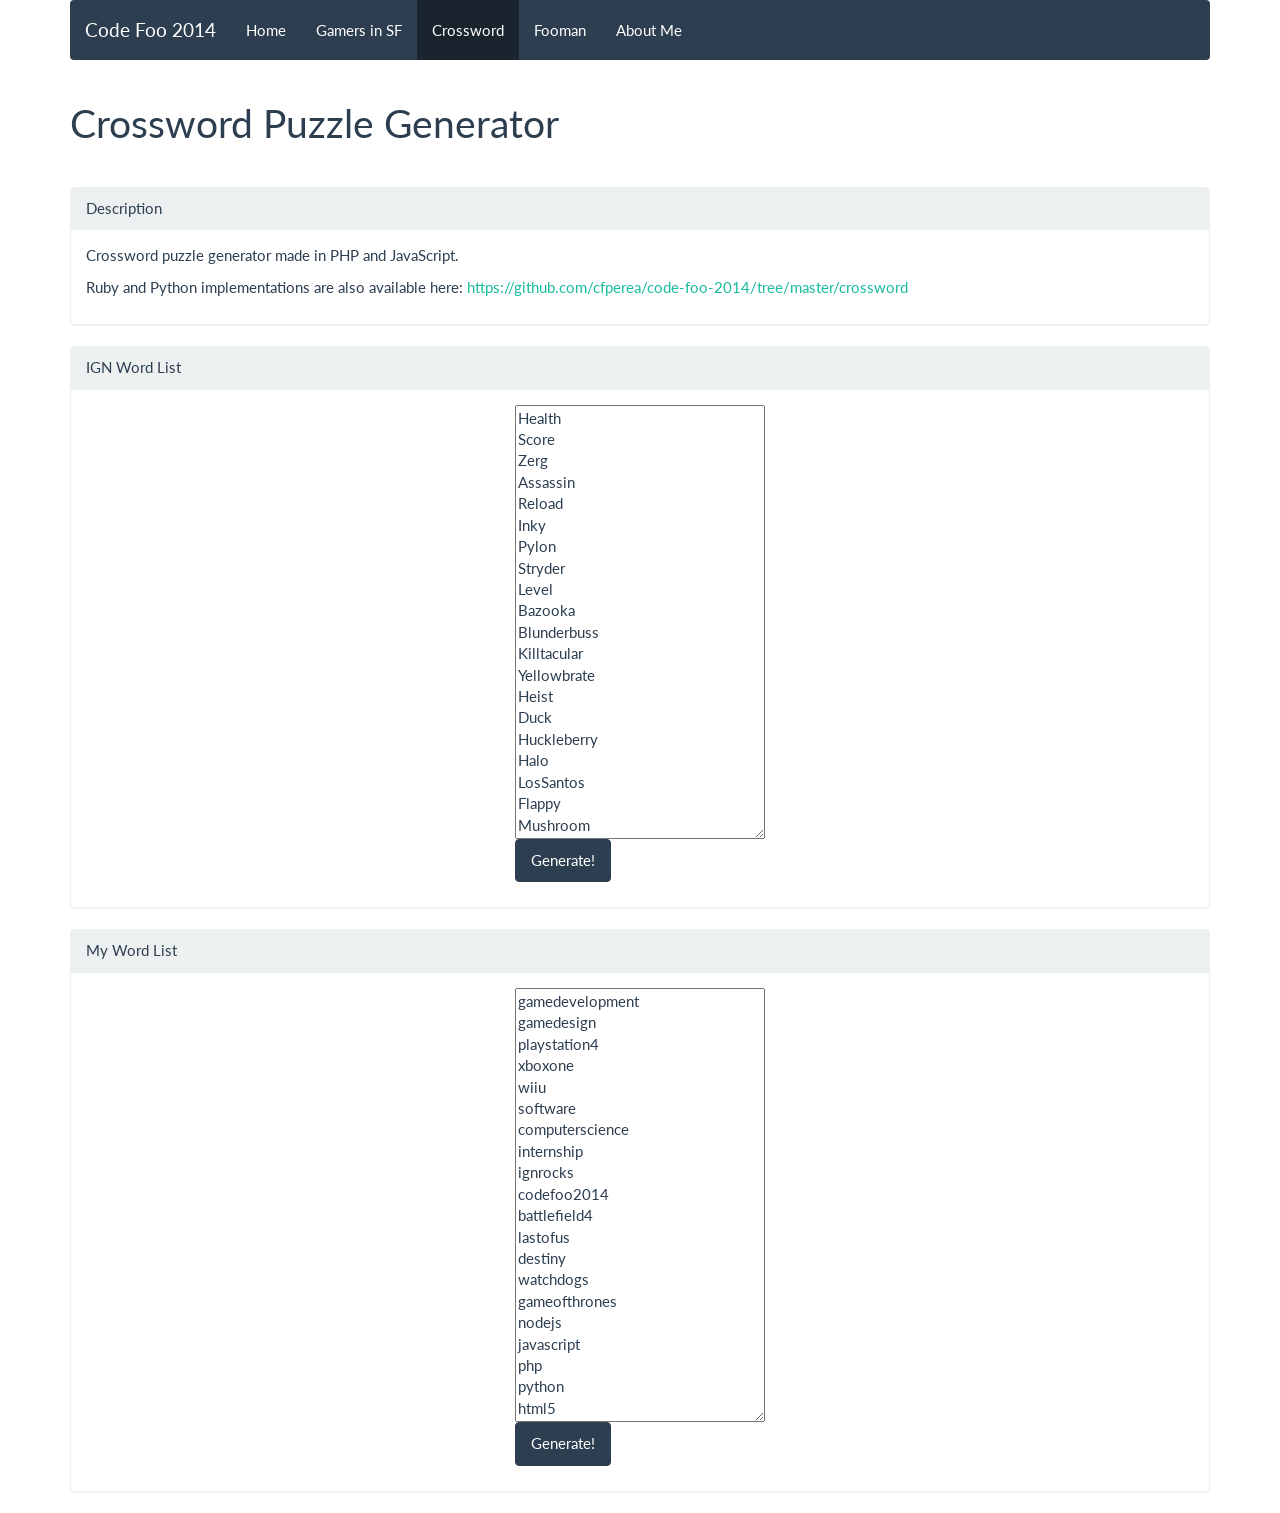
==== website/crossword.html @ be2b3402 "Added the PHP and JavaScript implementation for the Crossword Generator." ====
<!DOCTYPE html>
<html lang="en">
  <head>
    <meta charset="utf-8">
    <meta http-equiv="X-UA-Compatible" content="IE=edge">
    <meta name="viewport" content="width=device-width, initial-scale=1">
    <title>Code Foo 2014</title>

    <!-- Style for the crossword puzzle grid -->
    <style>
      table td 
      {
        table-layout:fixed;
        width:16px;
        overflow:hidden;
        word-wrap:break-word;
        border: 2px solid black;
      }

      textarea{
        display: block;
        width: 250px;
        margin-left: auto;
        margin-right: auto;
      }
    </style>

    <!-- Bootstrap -->
    <link href="css/finalbootstrap.min.css" rel="stylesheet">

    <!-- HTML5 Shim and Respond.js IE8 support of HTML5 elements and media queries -->
    <!-- WARNING: Respond.js doesn't work if you view the page via file:// -->
    <!--[if lt IE 9]>
      <script src="https://oss.maxcdn.com/libs/html5shiv/3.7.0/html5shiv.js"></script>
      <script src="https://oss.maxcdn.com/libs/respond.js/1.4.2/respond.min.js"></script>
    <![endif]-->
    <script src="//code.jquery.com/jquery-1.11.0.min.js"></script>
    <script type="text/javascript" src="crossword/crossword.js"></script>
  </head>
  <body>
    <div class="container">
      <nav class="navbar navbar-default" role="navigation">
        <div class="container-fluid">
          <!-- Brand and toggle get grouped for better mobile display -->
          <div class="navbar-header">
            <button type="button" class="navbar-toggle" data-toggle="collapse" data-target="#bs-example-navbar-collapse-1">
              <span class="sr-only">Toggle navigation</span>
              <span class="icon-bar"></span>
              <span class="icon-bar"></span>
              <span class="icon-bar"></span>
            </button>
            <a class="navbar-brand" href="#">Code Foo 2014</a>
          </div>

          <!-- Collect the nav links, forms, and other content for toggling -->
          <div class="collapse navbar-collapse" id="bs-example-navbar-collapse-1">
            <ul class="nav navbar-nav">
              <li><a href="index.html">Home</a></li>
              <li><a href="gamers.html">Gamers in SF</a></li>
              <li class="active"><a href="crossword.html">Crossword</a></li>
              <li><a href="http://cperea.com/fooman" target="_blank">Fooman</a></li>
              <li><a href="http://cperea.com/about" target="_blank">About Me</a></li>
            </ul>
            
          </div><!-- /.navbar-collapse -->
        </div><!-- /.container-fluid -->
      </nav>

      <div class="page-header">
        <h1>Crossword Puzzle Generator</h1>
      </div>

      <div class="panel panel-default">
        <div class="panel-heading">Description</div>
        <div class="panel-body">
        <p>Crossword puzzle generator made in PHP and JavaScript.</p>
        <p>Ruby and Python implementations are also available here: <a href="https://github.com/cfperea/code-foo-2014/tree/master/crossword">https://github.com/cfperea/code-foo-2014/tree/master/crossword</a></p>
        </div>
      </div>

      <div class="panel panel-default">
        <div class="panel-heading">IGN Word List</div>
        <div class="panel-body">
          
          <form style="width: 250px; margin: 0 auto;" id="ign-crossword" name="ign-crossword" method="POST" action="crossword/generator.php">
            <input name="ign-title" type="text" value="IGN" hidden="true"/>
<textarea name="ign-words" rows="20" cols="20" readonly >
Health
Score
Zerg
Assassin
Reload
Inky
Pylon
Stryder
Level
Bazooka
Blunderbuss
Killtacular
Yellowbrate
Heist
Duck
Huckleberry
Halo
LosSantos
Flappy
Mushroom
Atrus
Horde
Roivas
Ganondorf
KingGraham
Protoman
Hydralisk
Shepard
NukaCola
Plasmid
Wouldyoukindly
Ellie
Metroid
XinZhao
Zork
</textarea>
            <input type="submit" class="btn btn-primary" value="Generate!" />
          </form>

          <!-- Crossword grid is displayed in this div -->
          <div id="ign-grid" style="margin: 10px auto;">
          </div>

        </div>
      </div>

      <div class="panel panel-default">
        <div class="panel-heading">My Word List</div>
        <div class="panel-body">
          
          <form style="width: 250px; margin: 0 auto;" id="own-crossword" name="ign-crossword" method="POST" action="crossword/generator.php">
            <input name="own-title" type="text" value="Own" hidden="true"/>
<textarea name="own-words" rows="20" cols="20" readonly >
gamedevelopment
gamedesign
playstation4
xboxone
wiiu
software
computerscience
internship
ignrocks
codefoo2014
battlefield4
lastofus
destiny
watchdogs
gameofthrones
nodejs
javascript
php
python
html5
</textarea>
            <input type="submit" class="btn btn-primary" value="Generate!" />
          </form>

          <!-- Crossword grid is displayed in this div -->
          <div id="own-grid" style="margin: 10px auto;">
          </div>

        </div>
      </div>
     
    </div>

    <!-- jQuery (necessary for Bootstrap's JavaScript plugins) -->
    <script src="https://ajax.googleapis.com/ajax/libs/jquery/1.11.0/jquery.min.js"></script>
    <!-- Include all compiled plugins (below), or include individual files as needed -->
    <script src="js/bootstrap.min.js"></script>
  </body>
</html>
---- website/css/finalbootstrap.min.css ----
@import url("//fonts.googleapis.com/css?family=Lato:400,700,400italic");/*!
 * Bootswatch v3.1.1+1
 * Homepage: http://bootswatch.com
 * Copyright 2012-2014 Thomas Park
 * Licensed under MIT
 * Based on Bootstrap
*//*! normalize.css v3.0.0 | MIT License | git.io/normalize */
html{font-family:sans-serif;-ms-text-size-adjust:100%;-webkit-text-size-adjust:100%}body{margin:0}article,aside,details,figcaption,figure,footer,header,hgroup,main,nav,section,summary{display:block}audio,canvas,progress,video{display:inline-block;vertical-align:baseline}audio:not([controls]){display:none;height:0}[hidden],template{display:none}a{background:transparent}a:active,a:hover{outline:0}abbr[title]{border-bottom:1px dotted}b,strong{font-weight:bold}dfn{font-style:italic}h1{font-size:2em;margin:0.67em 0}mark{background:#ff0;color:#000}small{font-size:80%}sub,sup{font-size:75%;line-height:0;position:relative;vertical-align:baseline}sup{top:-0.5em}sub{bottom:-0.25em}img{border:0}svg:not(:root){overflow:hidden}figure{margin:1em 40px}hr{-moz-box-sizing:content-box;box-sizing:content-box;height:0}pre{overflow:auto}code,kbd,pre,samp{font-family:monospace, monospace;font-size:1em}button,input,optgroup,select,textarea{color:inherit;font:inherit;margin:0}button{overflow:visible}button,select{text-transform:none}button,html input[type="button"],input[type="reset"],input[type="submit"]{-webkit-appearance:button;cursor:pointer}button[disabled],html input[disabled]{cursor:default}button::-moz-focus-inner,input::-moz-focus-inner{border:0;padding:0}input{line-height:normal}input[type="checkbox"],input[type="radio"]{box-sizing:border-box;padding:0}input[type="number"]::-webkit-inner-spin-button,input[type="number"]::-webkit-outer-spin-button{height:auto}input[type="search"]{-webkit-appearance:textfield;-moz-box-sizing:content-box;-webkit-box-sizing:content-box;box-sizing:content-box}input[type="search"]::-webkit-search-cancel-button,input[type="search"]::-webkit-search-decoration{-webkit-appearance:none}fieldset{border:1px solid #c0c0c0;margin:0 2px;padding:0.35em 0.625em 0.75em}legend{border:0;padding:0}textarea{overflow:auto}optgroup{font-weight:bold}table{border-collapse:collapse;border-spacing:0}td,th{padding:0}@media print{*{text-shadow:none !important;color:#000 !important;background:transparent !important;box-shadow:none !important}a,a:visited{text-decoration:underline}a[href]:after{content:" (" attr(href) ")"}abbr[title]:after{content:" (" attr(title) ")"}a[href^="javascript:"]:after,a[href^="#"]:after{content:""}pre,blockquote{border:1px solid #999;page-break-inside:avoid}thead{display:table-header-group}tr,img{page-break-inside:avoid}img{max-width:100% !important}p,h2,h3{orphans:3;widows:3}h2,h3{page-break-after:avoid}select{background:#fff !important}.navbar{display:none}.table td,.table th{background-color:#fff !important}.btn>.caret,.dropup>.btn>.caret{border-top-color:#000 !important}.label{border:1px solid #000}.table{border-collapse:collapse !important}.table-bordered th,.table-bordered td{border:1px solid #ddd !important}}*{-webkit-box-sizing:border-box;-moz-box-sizing:border-box;box-sizing:border-box}*:before,*:after{-webkit-box-sizing:border-box;-moz-box-sizing:border-box;box-sizing:border-box}html{font-size:62.5%;-webkit-tap-highlight-color:rgba(0,0,0,0)}body{font-family:"Lato","Helvetica Neue",Helvetica,Arial,sans-serif;font-size:15px;line-height:1.42857143;color:#2c3e50;background-color:#ffffff}input,button,select,textarea{font-family:inherit;font-size:inherit;line-height:inherit}a{color:#18bc9c;text-decoration:none}a:hover,a:focus{color:#18bc9c;text-decoration:underline}a:focus{outline:thin dotted;outline:5px auto -webkit-focus-ring-color;outline-offset:-2px}figure{margin:0}img{vertical-align:middle}.img-responsive,.thumbnail>img,.thumbnail a>img,.carousel-inner>.item>img,.carousel-inner>.item>a>img{display:block;max-width:100%;height:auto}.img-rounded{border-radius:6px}.img-thumbnail{padding:4px;line-height:1.42857143;background-color:#ffffff;border:1px solid #ecf0f1;border-radius:4px;-webkit-transition:all .2s ease-in-out;transition:all .2s ease-in-out;display:inline-block;max-width:100%;height:auto}.img-circle{border-radius:50%}hr{margin-top:21px;margin-bottom:21px;border:0;border-top:1px solid #ecf0f1}.sr-only{position:absolute;width:1px;height:1px;margin:-1px;padding:0;overflow:hidden;clip:rect(0, 0, 0, 0);border:0}h1,h2,h3,h4,h5,h6,.h1,.h2,.h3,.h4,.h5,.h6{font-family:"Lato","Helvetica Neue",Helvetica,Arial,sans-serif;font-weight:400;line-height:1.1;color:inherit}h1 small,h2 small,h3 small,h4 small,h5 small,h6 small,.h1 small,.h2 small,.h3 small,.h4 small,.h5 small,.h6 small,h1 .small,h2 .small,h3 .small,h4 .small,h5 .small,h6 .small,.h1 .small,.h2 .small,.h3 .small,.h4 .small,.h5 .small,.h6 .small{font-weight:normal;line-height:1;color:#b4bcc2}h1,.h1,h2,.h2,h3,.h3{margin-top:21px;margin-bottom:10.5px}h1 small,.h1 small,h2 small,.h2 small,h3 small,.h3 small,h1 .small,.h1 .small,h2 .small,.h2 .small,h3 .small,.h3 .small{font-size:65%}h4,.h4,h5,.h5,h6,.h6{margin-top:10.5px;margin-bottom:10.5px}h4 small,.h4 small,h5 small,.h5 small,h6 small,.h6 small,h4 .small,.h4 .small,h5 .small,.h5 .small,h6 .small,.h6 .small{font-size:75%}h1,.h1{font-size:39px}h2,.h2{font-size:32px}h3,.h3{font-size:26px}h4,.h4{font-size:19px}h5,.h5{font-size:15px}h6,.h6{font-size:13px}p{margin:0 0 10.5px}.lead{margin-bottom:21px;font-size:17px;font-weight:200;line-height:1.4}@media (min-width:768px){.lead{font-size:22.5px}}small,.small{font-size:85%}cite{font-style:normal}.text-left{text-align:left}.text-right{text-align:right}.text-center{text-align:center}.text-justify{text-align:justify}.text-muted{color:#b4bcc2}.text-primary{color:#2c3e50}a.text-primary:hover{color:#1a242f}.text-success{color:#ffffff}a.text-success:hover{color:#e6e6e6}.text-info{color:#ffffff}a.text-info:hover{color:#e6e6e6}.text-warning{color:#ffffff}a.text-warning:hover{color:#e6e6e6}.text-danger{color:#ffffff}a.text-danger:hover{color:#e6e6e6}.bg-primary{color:#fff;background-color:#2c3e50}a.bg-primary:hover{background-color:#1a242f}.bg-success{background-color:#18bc9c}a.bg-success:hover{background-color:#128f76}.bg-info{background-color:#3498db}a.bg-info:hover{background-color:#217dbb}.bg-warning{background-color:#f39c12}a.bg-warning:hover{background-color:#c87f0a}.bg-danger{background-color:#e74c3c}a.bg-danger:hover{background-color:#d62c1a}.page-header{padding-bottom:9.5px;margin:42px 0 21px;border-bottom:1px solid transparent}ul,ol{margin-top:0;margin-bottom:10.5px}ul ul,ol ul,ul ol,ol ol{margin-bottom:0}.list-unstyled{padding-left:0;list-style:none}.list-inline{padding-left:0;list-style:none;margin-left:-5px}.list-inline>li{display:inline-block;padding-left:5px;padding-right:5px}dl{margin-top:0;margin-bottom:21px}dt,dd{line-height:1.42857143}dt{font-weight:bold}dd{margin-left:0}@media (min-width:768px){.dl-horizontal dt{float:left;width:160px;clear:left;text-align:right;overflow:hidden;text-overflow:ellipsis;white-space:nowrap}.dl-horizontal dd{margin-left:180px}}abbr[title],abbr[data-original-title]{cursor:help;border-bottom:1px dotted #b4bcc2}.initialism{font-size:90%;text-transform:uppercase}blockquote{padding:10.5px 21px;margin:0 0 21px;font-size:18.75px;border-left:5px solid #ecf0f1}blockquote p:last-child,blockquote ul:last-child,blockquote ol:last-child{margin-bottom:0}blockquote footer,blockquote small,blockquote .small{display:block;font-size:80%;line-height:1.42857143;color:#b4bcc2}blockquote footer:before,blockquote small:before,blockquote .small:before{content:'\2014 \00A0'}.blockquote-reverse,blockquote.pull-right{padding-right:15px;padding-left:0;border-right:5px solid #ecf0f1;border-left:0;text-align:right}.blockquote-reverse footer:before,blockquote.pull-right footer:before,.blockquote-reverse small:before,blockquote.pull-right small:before,.blockquote-reverse .small:before,blockquote.pull-right .small:before{content:''}.blockquote-reverse footer:after,blockquote.pull-right footer:after,.blockquote-reverse small:after,blockquote.pull-right small:after,.blockquote-reverse .small:after,blockquote.pull-right .small:after{content:'\00A0 \2014'}blockquote:before,blockquote:after{content:""}address{margin-bottom:21px;font-style:normal;line-height:1.42857143}code,kbd,pre,samp{font-family:Menlo,Monaco,Consolas,"Courier New",monospace}code{padding:2px 4px;font-size:90%;color:#c7254e;background-color:#f9f2f4;white-space:nowrap;border-radius:4px}kbd{padding:2px 4px;font-size:90%;color:#ffffff;background-color:#333333;border-radius:3px;box-shadow:inset 0 -1px 0 rgba(0,0,0,0.25)}pre{display:block;padding:10px;margin:0 0 10.5px;font-size:14px;line-height:1.42857143;word-break:break-all;word-wrap:break-word;color:#7b8a8b;background-color:#ecf0f1;border:1px solid #cccccc;border-radius:4px}pre code{padding:0;font-size:inherit;color:inherit;white-space:pre-wrap;background-color:transparent;border-radius:0}.pre-scrollable{max-height:340px;overflow-y:scroll}.container{margin-right:auto;margin-left:auto;padding-left:15px;padding-right:15px}@media (min-width:768px){.container{width:750px}}@media (min-width:992px){.container{width:970px}}@media (min-width:1200px){.container{width:1170px}}.container-fluid{margin-right:auto;margin-left:auto;padding-left:15px;padding-right:15px}.row{margin-left:-15px;margin-right:-15px}.col-xs-1,.col-sm-1,.col-md-1,.col-lg-1,.col-xs-2,.col-sm-2,.col-md-2,.col-lg-2,.col-xs-3,.col-sm-3,.col-md-3,.col-lg-3,.col-xs-4,.col-sm-4,.col-md-4,.col-lg-4,.col-xs-5,.col-sm-5,.col-md-5,.col-lg-5,.col-xs-6,.col-sm-6,.col-md-6,.col-lg-6,.col-xs-7,.col-sm-7,.col-md-7,.col-lg-7,.col-xs-8,.col-sm-8,.col-md-8,.col-lg-8,.col-xs-9,.col-sm-9,.col-md-9,.col-lg-9,.col-xs-10,.col-sm-10,.col-md-10,.col-lg-10,.col-xs-11,.col-sm-11,.col-md-11,.col-lg-11,.col-xs-12,.col-sm-12,.col-md-12,.col-lg-12{position:relative;min-height:1px;padding-left:15px;padding-right:15px}.col-xs-1,.col-xs-2,.col-xs-3,.col-xs-4,.col-xs-5,.col-xs-6,.col-xs-7,.col-xs-8,.col-xs-9,.col-xs-10,.col-xs-11,.col-xs-12{float:left}.col-xs-12{width:100%}.col-xs-11{width:91.66666667%}.col-xs-10{width:83.33333333%}.col-xs-9{width:75%}.col-xs-8{width:66.66666667%}.col-xs-7{width:58.33333333%}.col-xs-6{width:50%}.col-xs-5{width:41.66666667%}.col-xs-4{width:33.33333333%}.col-xs-3{width:25%}.col-xs-2{width:16.66666667%}.col-xs-1{width:8.33333333%}.col-xs-pull-12{right:100%}.col-xs-pull-11{right:91.66666667%}.col-xs-pull-10{right:83.33333333%}.col-xs-pull-9{right:75%}.col-xs-pull-8{right:66.66666667%}.col-xs-pull-7{right:58.33333333%}.col-xs-pull-6{right:50%}.col-xs-pull-5{right:41.66666667%}.col-xs-pull-4{right:33.33333333%}.col-xs-pull-3{right:25%}.col-xs-pull-2{right:16.66666667%}.col-xs-pull-1{right:8.33333333%}.col-xs-pull-0{right:0%}.col-xs-push-12{left:100%}.col-xs-push-11{left:91.66666667%}.col-xs-push-10{left:83.33333333%}.col-xs-push-9{left:75%}.col-xs-push-8{left:66.66666667%}.col-xs-push-7{left:58.33333333%}.col-xs-push-6{left:50%}.col-xs-push-5{left:41.66666667%}.col-xs-push-4{left:33.33333333%}.col-xs-push-3{left:25%}.col-xs-push-2{left:16.66666667%}.col-xs-push-1{left:8.33333333%}.col-xs-push-0{left:0%}.col-xs-offset-12{margin-left:100%}.col-xs-offset-11{margin-left:91.66666667%}.col-xs-offset-10{margin-left:83.33333333%}.col-xs-offset-9{margin-left:75%}.col-xs-offset-8{margin-left:66.66666667%}.col-xs-offset-7{margin-left:58.33333333%}.col-xs-offset-6{margin-left:50%}.col-xs-offset-5{margin-left:41.66666667%}.col-xs-offset-4{margin-left:33.33333333%}.col-xs-offset-3{margin-left:25%}.col-xs-offset-2{margin-left:16.66666667%}.col-xs-offset-1{margin-left:8.33333333%}.col-xs-offset-0{margin-left:0%}@media (min-width:768px){.col-sm-1,.col-sm-2,.col-sm-3,.col-sm-4,.col-sm-5,.col-sm-6,.col-sm-7,.col-sm-8,.col-sm-9,.col-sm-10,.col-sm-11,.col-sm-12{float:left}.col-sm-12{width:100%}.col-sm-11{width:91.66666667%}.col-sm-10{width:83.33333333%}.col-sm-9{width:75%}.col-sm-8{width:66.66666667%}.col-sm-7{width:58.33333333%}.col-sm-6{width:50%}.col-sm-5{width:41.66666667%}.col-sm-4{width:33.33333333%}.col-sm-3{width:25%}.col-sm-2{width:16.66666667%}.col-sm-1{width:8.33333333%}.col-sm-pull-12{right:100%}.col-sm-pull-11{right:91.66666667%}.col-sm-pull-10{right:83.33333333%}.col-sm-pull-9{right:75%}.col-sm-pull-8{right:66.66666667%}.col-sm-pull-7{right:58.33333333%}.col-sm-pull-6{right:50%}.col-sm-pull-5{right:41.66666667%}.col-sm-pull-4{right:33.33333333%}.col-sm-pull-3{right:25%}.col-sm-pull-2{right:16.66666667%}.col-sm-pull-1{right:8.33333333%}.col-sm-pull-0{right:0%}.col-sm-push-12{left:100%}.col-sm-push-11{left:91.66666667%}.col-sm-push-10{left:83.33333333%}.col-sm-push-9{left:75%}.col-sm-push-8{left:66.66666667%}.col-sm-push-7{left:58.33333333%}.col-sm-push-6{left:50%}.col-sm-push-5{left:41.66666667%}.col-sm-push-4{left:33.33333333%}.col-sm-push-3{left:25%}.col-sm-push-2{left:16.66666667%}.col-sm-push-1{left:8.33333333%}.col-sm-push-0{left:0%}.col-sm-offset-12{margin-left:100%}.col-sm-offset-11{margin-left:91.66666667%}.col-sm-offset-10{margin-left:83.33333333%}.col-sm-offset-9{margin-left:75%}.col-sm-offset-8{margin-left:66.66666667%}.col-sm-offset-7{margin-left:58.33333333%}.col-sm-offset-6{margin-left:50%}.col-sm-offset-5{margin-left:41.66666667%}.col-sm-offset-4{margin-left:33.33333333%}.col-sm-offset-3{margin-left:25%}.col-sm-offset-2{margin-left:16.66666667%}.col-sm-offset-1{margin-left:8.33333333%}.col-sm-offset-0{margin-left:0%}}@media (min-width:992px){.col-md-1,.col-md-2,.col-md-3,.col-md-4,.col-md-5,.col-md-6,.col-md-7,.col-md-8,.col-md-9,.col-md-10,.col-md-11,.col-md-12{float:left}.col-md-12{width:100%}.col-md-11{width:91.66666667%}.col-md-10{width:83.33333333%}.col-md-9{width:75%}.col-md-8{width:66.66666667%}.col-md-7{width:58.33333333%}.col-md-6{width:50%}.col-md-5{width:41.66666667%}.col-md-4{width:33.33333333%}.col-md-3{width:25%}.col-md-2{width:16.66666667%}.col-md-1{width:8.33333333%}.col-md-pull-12{right:100%}.col-md-pull-11{right:91.66666667%}.col-md-pull-10{right:83.33333333%}.col-md-pull-9{right:75%}.col-md-pull-8{right:66.66666667%}.col-md-pull-7{right:58.33333333%}.col-md-pull-6{right:50%}.col-md-pull-5{right:41.66666667%}.col-md-pull-4{right:33.33333333%}.col-md-pull-3{right:25%}.col-md-pull-2{right:16.66666667%}.col-md-pull-1{right:8.33333333%}.col-md-pull-0{right:0%}.col-md-push-12{left:100%}.col-md-push-11{left:91.66666667%}.col-md-push-10{left:83.33333333%}.col-md-push-9{left:75%}.col-md-push-8{left:66.66666667%}.col-md-push-7{left:58.33333333%}.col-md-push-6{left:50%}.col-md-push-5{left:41.66666667%}.col-md-push-4{left:33.33333333%}.col-md-push-3{left:25%}.col-md-push-2{left:16.66666667%}.col-md-push-1{left:8.33333333%}.col-md-push-0{left:0%}.col-md-offset-12{margin-left:100%}.col-md-offset-11{margin-left:91.66666667%}.col-md-offset-10{margin-left:83.33333333%}.col-md-offset-9{margin-left:75%}.col-md-offset-8{margin-left:66.66666667%}.col-md-offset-7{margin-left:58.33333333%}.col-md-offset-6{margin-left:50%}.col-md-offset-5{margin-left:41.66666667%}.col-md-offset-4{margin-left:33.33333333%}.col-md-offset-3{margin-left:25%}.col-md-offset-2{margin-left:16.66666667%}.col-md-offset-1{margin-left:8.33333333%}.col-md-offset-0{margin-left:0%}}@media (min-width:1200px){.col-lg-1,.col-lg-2,.col-lg-3,.col-lg-4,.col-lg-5,.col-lg-6,.col-lg-7,.col-lg-8,.col-lg-9,.col-lg-10,.col-lg-11,.col-lg-12{float:left}.col-lg-12{width:100%}.col-lg-11{width:91.66666667%}.col-lg-10{width:83.33333333%}.col-lg-9{width:75%}.col-lg-8{width:66.66666667%}.col-lg-7{width:58.33333333%}.col-lg-6{width:50%}.col-lg-5{width:41.66666667%}.col-lg-4{width:33.33333333%}.col-lg-3{width:25%}.col-lg-2{width:16.66666667%}.col-lg-1{width:8.33333333%}.col-lg-pull-12{right:100%}.col-lg-pull-11{right:91.66666667%}.col-lg-pull-10{right:83.33333333%}.col-lg-pull-9{right:75%}.col-lg-pull-8{right:66.66666667%}.col-lg-pull-7{right:58.33333333%}.col-lg-pull-6{right:50%}.col-lg-pull-5{right:41.66666667%}.col-lg-pull-4{right:33.33333333%}.col-lg-pull-3{right:25%}.col-lg-pull-2{right:16.66666667%}.col-lg-pull-1{right:8.33333333%}.col-lg-pull-0{right:0%}.col-lg-push-12{left:100%}.col-lg-push-11{left:91.66666667%}.col-lg-push-10{left:83.33333333%}.col-lg-push-9{left:75%}.col-lg-push-8{left:66.66666667%}.col-lg-push-7{left:58.33333333%}.col-lg-push-6{left:50%}.col-lg-push-5{left:41.66666667%}.col-lg-push-4{left:33.33333333%}.col-lg-push-3{left:25%}.col-lg-push-2{left:16.66666667%}.col-lg-push-1{left:8.33333333%}.col-lg-push-0{left:0%}.col-lg-offset-12{margin-left:100%}.col-lg-offset-11{margin-left:91.66666667%}.col-lg-offset-10{margin-left:83.33333333%}.col-lg-offset-9{margin-left:75%}.col-lg-offset-8{margin-left:66.66666667%}.col-lg-offset-7{margin-left:58.33333333%}.col-lg-offset-6{margin-left:50%}.col-lg-offset-5{margin-left:41.66666667%}.col-lg-offset-4{margin-left:33.33333333%}.col-lg-offset-3{margin-left:25%}.col-lg-offset-2{margin-left:16.66666667%}.col-lg-offset-1{margin-left:8.33333333%}.col-lg-offset-0{margin-left:0%}}table{max-width:100%;background-color:transparent}th{text-align:left}.table{width:100%;margin-bottom:21px}.table>thead>tr>th,.table>tbody>tr>th,.table>tfoot>tr>th,.table>thead>tr>td,.table>tbody>tr>td,.table>tfoot>tr>td{padding:8px;line-height:1.42857143;vertical-align:top;border-top:1px solid #ecf0f1}.table>thead>tr>th{vertical-align:bottom;border-bottom:2px solid #ecf0f1}.table>caption+thead>tr:first-child>th,.table>colgroup+thead>tr:first-child>th,.table>thead:first-child>tr:first-child>th,.table>caption+thead>tr:first-child>td,.table>colgroup+thead>tr:first-child>td,.table>thead:first-child>tr:first-child>td{border-top:0}.table>tbody+tbody{border-top:2px solid #ecf0f1}.table .table{background-color:#ffffff}.table-condensed>thead>tr>th,.table-condensed>tbody>tr>th,.table-condensed>tfoot>tr>th,.table-condensed>thead>tr>td,.table-condensed>tbody>tr>td,.table-condensed>tfoot>tr>td{padding:5px}.table-bordered{border:1px solid #ecf0f1}.table-bordered>thead>tr>th,.table-bordered>tbody>tr>th,.table-bordered>tfoot>tr>th,.table-bordered>thead>tr>td,.table-bordered>tbody>tr>td,.table-bordered>tfoot>tr>td{border:1px solid #ecf0f1}.table-bordered>thead>tr>th,.table-bordered>thead>tr>td{border-bottom-width:2px}.table-striped>tbody>tr:nth-child(odd)>td,.table-striped>tbody>tr:nth-child(odd)>th{background-color:#f9f9f9}.table-hover>tbody>tr:hover>td,.table-hover>tbody>tr:hover>th{background-color:#ecf0f1}table col[class*="col-"]{position:static;float:none;display:table-column}table td[class*="col-"],table th[class*="col-"]{position:static;float:none;display:table-cell}.table>thead>tr>td.active,.table>tbody>tr>td.active,.table>tfoot>tr>td.active,.table>thead>tr>th.active,.table>tbody>tr>th.active,.table>tfoot>tr>th.active,.table>thead>tr.active>td,.table>tbody>tr.active>td,.table>tfoot>tr.active>td,.table>thead>tr.active>th,.table>tbody>tr.active>th,.table>tfoot>tr.active>th{background-color:#ecf0f1}.table-hover>tbody>tr>td.active:hover,.table-hover>tbody>tr>th.active:hover,.table-hover>tbody>tr.active:hover>td,.table-hover>tbody>tr.active:hover>th{background-color:#dde4e6}.table>thead>tr>td.success,.table>tbody>tr>td.success,.table>tfoot>tr>td.success,.table>thead>tr>th.success,.table>tbody>tr>th.success,.table>tfoot>tr>th.success,.table>thead>tr.success>td,.table>tbody>tr.success>td,.table>tfoot>tr.success>td,.table>thead>tr.success>th,.table>tbody>tr.success>th,.table>tfoot>tr.success>th{background-color:#18bc9c}.table-hover>tbody>tr>td.success:hover,.table-hover>tbody>tr>th.success:hover,.table-hover>tbody>tr.success:hover>td,.table-hover>tbody>tr.success:hover>th{background-color:#15a589}.table>thead>tr>td.info,.table>tbody>tr>td.info,.table>tfoot>tr>td.info,.table>thead>tr>th.info,.table>tbody>tr>th.info,.table>tfoot>tr>th.info,.table>thead>tr.info>td,.table>tbody>tr.info>td,.table>tfoot>tr.info>td,.table>thead>tr.info>th,.table>tbody>tr.info>th,.table>tfoot>tr.info>th{background-color:#3498db}.table-hover>tbody>tr>td.info:hover,.table-hover>tbody>tr>th.info:hover,.table-hover>tbody>tr.info:hover>td,.table-hover>tbody>tr.info:hover>th{background-color:#258cd1}.table>thead>tr>td.warning,.table>tbody>tr>td.warning,.table>tfoot>tr>td.warning,.table>thead>tr>th.warning,.table>tbody>tr>th.warning,.table>tfoot>tr>th.warning,.table>thead>tr.warning>td,.table>tbody>tr.warning>td,.table>tfoot>tr.warning>td,.table>thead>tr.warning>th,.table>tbody>tr.warning>th,.table>tfoot>tr.warning>th{background-color:#f39c12}.table-hover>tbody>tr>td.warning:hover,.table-hover>tbody>tr>th.warning:hover,.table-hover>tbody>tr.warning:hover>td,.table-hover>tbody>tr.warning:hover>th{background-color:#e08e0b}.table>thead>tr>td.danger,.table>tbody>tr>td.danger,.table>tfoot>tr>td.danger,.table>thead>tr>th.danger,.table>tbody>tr>th.danger,.table>tfoot>tr>th.danger,.table>thead>tr.danger>td,.table>tbody>tr.danger>td,.table>tfoot>tr.danger>td,.table>thead>tr.danger>th,.table>tbody>tr.danger>th,.table>tfoot>tr.danger>th{background-color:#e74c3c}.table-hover>tbody>tr>td.danger:hover,.table-hover>tbody>tr>th.danger:hover,.table-hover>tbody>tr.danger:hover>td,.table-hover>tbody>tr.danger:hover>th{background-color:#e43725}@media (max-width:767px){.table-responsive{width:100%;margin-bottom:15.75px;overflow-y:hidden;overflow-x:scroll;-ms-overflow-style:-ms-autohiding-scrollbar;border:1px solid #ecf0f1;-webkit-overflow-scrolling:touch}.table-responsive>.table{margin-bottom:0}.table-responsive>.table>thead>tr>th,.table-responsive>.table>tbody>tr>th,.table-responsive>.table>tfoot>tr>th,.table-responsive>.table>thead>tr>td,.table-responsive>.table>tbody>tr>td,.table-responsive>.table>tfoot>tr>td{white-space:nowrap}.table-responsive>.table-bordered{border:0}.table-responsive>.table-bordered>thead>tr>th:first-child,.table-responsive>.table-bordered>tbody>tr>th:first-child,.table-responsive>.table-bordered>tfoot>tr>th:first-child,.table-responsive>.table-bordered>thead>tr>td:first-child,.table-responsive>.table-bordered>tbody>tr>td:first-child,.table-responsive>.table-bordered>tfoot>tr>td:first-child{border-left:0}.table-responsive>.table-bordered>thead>tr>th:last-child,.table-responsive>.table-bordered>tbody>tr>th:last-child,.table-responsive>.table-bordered>tfoot>tr>th:last-child,.table-responsive>.table-bordered>thead>tr>td:last-child,.table-responsive>.table-bordered>tbody>tr>td:last-child,.table-responsive>.table-bordered>tfoot>tr>td:last-child{border-right:0}.table-responsive>.table-bordered>tbody>tr:last-child>th,.table-responsive>.table-bordered>tfoot>tr:last-child>th,.table-responsive>.table-bordered>tbody>tr:last-child>td,.table-responsive>.table-bordered>tfoot>tr:last-child>td{border-bottom:0}}fieldset{padding:0;margin:0;border:0;min-width:0}legend{display:block;width:100%;padding:0;margin-bottom:21px;font-size:22.5px;line-height:inherit;color:#2c3e50;border:0;border-bottom:1px solid transparent}label{display:inline-block;margin-bottom:5px;font-weight:bold}input[type="search"]{-webkit-box-sizing:border-box;-moz-box-sizing:border-box;box-sizing:border-box}input[type="radio"],input[type="checkbox"]{margin:4px 0 0;margin-top:1px \9;line-height:normal}input[type="file"]{display:block}input[type="range"]{display:block;width:100%}select[multiple],select[size]{height:auto}input[type="file"]:focus,input[type="radio"]:focus,input[type="checkbox"]:focus{outline:thin dotted;outline:5px auto -webkit-focus-ring-color;outline-offset:-2px}output{display:block;padding-top:11px;font-size:15px;line-height:1.42857143;color:#2c3e50}.form-control{display:block;width:100%;height:43px;padding:10px 15px;font-size:15px;line-height:1.42857143;color:#2c3e50;background-color:#ffffff;background-image:none;border:1px solid #dce4ec;border-radius:4px;-webkit-box-shadow:inset 0 1px 1px rgba(0,0,0,0.075);box-shadow:inset 0 1px 1px rgba(0,0,0,0.075);-webkit-transition:border-color ease-in-out .15s,box-shadow ease-in-out .15s;transition:border-color ease-in-out .15s,box-shadow ease-in-out .15s}.form-control:focus{border-color:#2c3e50;outline:0;-webkit-box-shadow:inset 0 1px 1px rgba(0,0,0,0.075),0 0 8px rgba(44,62,80,0.6);box-shadow:inset 0 1px 1px rgba(0,0,0,0.075),0 0 8px rgba(44,62,80,0.6)}.form-control::-moz-placeholder{color:#acb6c0;opacity:1}.form-control:-ms-input-placeholder{color:#acb6c0}.form-control::-webkit-input-placeholder{color:#acb6c0}.form-control[disabled],.form-control[readonly],fieldset[disabled] .form-control{cursor:not-allowed;background-color:#ecf0f1;opacity:1}textarea.form-control{height:auto}input[type="search"]{-webkit-appearance:none}input[type="date"]{line-height:43px}.form-group{margin-bottom:15px}.radio,.checkbox{display:block;min-height:21px;margin-top:10px;margin-bottom:10px;padding-left:20px}.radio label,.checkbox label{display:inline;font-weight:normal;cursor:pointer}.radio input[type="radio"],.radio-inline input[type="radio"],.checkbox input[type="checkbox"],.checkbox-inline input[type="checkbox"]{float:left;margin-left:-20px}.radio+.radio,.checkbox+.checkbox{margin-top:-5px}.radio-inline,.checkbox-inline{display:inline-block;padding-left:20px;margin-bottom:0;vertical-align:middle;font-weight:normal;cursor:pointer}.radio-inline+.radio-inline,.checkbox-inline+.checkbox-inline{margin-top:0;margin-left:10px}input[type="radio"][disabled],input[type="checkbox"][disabled],.radio[disabled],.radio-inline[disabled],.checkbox[disabled],.checkbox-inline[disabled],fieldset[disabled] input[type="radio"],fieldset[disabled] input[type="checkbox"],fieldset[disabled] .radio,fieldset[disabled] .radio-inline,fieldset[disabled] .checkbox,fieldset[disabled] .checkbox-inline{cursor:not-allowed}.input-sm{height:33px;padding:6px 9px;font-size:13px;line-height:1.5;border-radius:3px}select.input-sm{height:33px;line-height:33px}textarea.input-sm,select[multiple].input-sm{height:auto}.input-lg{height:64px;padding:18px 27px;font-size:19px;line-height:1.33;border-radius:6px}select.input-lg{height:64px;line-height:64px}textarea.input-lg,select[multiple].input-lg{height:auto}.has-feedback{position:relative}.has-feedback .form-control{padding-right:53.75px}.has-feedback .form-control-feedback{position:absolute;top:26px;right:0;display:block;width:43px;height:43px;line-height:43px;text-align:center}.has-success .help-block,.has-success .control-label,.has-success .radio,.has-success .checkbox,.has-success .radio-inline,.has-success .checkbox-inline{color:#ffffff}.has-success .form-control{border-color:#ffffff;-webkit-box-shadow:inset 0 1px 1px rgba(0,0,0,0.075);box-shadow:inset 0 1px 1px rgba(0,0,0,0.075)}.has-success .form-control:focus{border-color:#e6e6e6;-webkit-box-shadow:inset 0 1px 1px rgba(0,0,0,0.075),0 0 6px #fff;box-shadow:inset 0 1px 1px rgba(0,0,0,0.075),0 0 6px #fff}.has-success .input-group-addon{color:#ffffff;border-color:#ffffff;background-color:#18bc9c}.has-success .form-control-feedback{color:#ffffff}.has-warning .help-block,.has-warning .control-label,.has-warning .radio,.has-warning .checkbox,.has-warning .radio-inline,.has-warning .checkbox-inline{color:#ffffff}.has-warning .form-control{border-color:#ffffff;-webkit-box-shadow:inset 0 1px 1px rgba(0,0,0,0.075);box-shadow:inset 0 1px 1px rgba(0,0,0,0.075)}.has-warning .form-control:focus{border-color:#e6e6e6;-webkit-box-shadow:inset 0 1px 1px rgba(0,0,0,0.075),0 0 6px #fff;box-shadow:inset 0 1px 1px rgba(0,0,0,0.075),0 0 6px #fff}.has-warning .input-group-addon{color:#ffffff;border-color:#ffffff;background-color:#f39c12}.has-warning .form-control-feedback{color:#ffffff}.has-error .help-block,.has-error .control-label,.has-error .radio,.has-error .checkbox,.has-error .radio-inline,.has-error .checkbox-inline{color:#ffffff}.has-error .form-control{border-color:#ffffff;-webkit-box-shadow:inset 0 1px 1px rgba(0,0,0,0.075);box-shadow:inset 0 1px 1px rgba(0,0,0,0.075)}.has-error .form-control:focus{border-color:#e6e6e6;-webkit-box-shadow:inset 0 1px 1px rgba(0,0,0,0.075),0 0 6px #fff;box-shadow:inset 0 1px 1px rgba(0,0,0,0.075),0 0 6px #fff}.has-error .input-group-addon{color:#ffffff;border-color:#ffffff;background-color:#e74c3c}.has-error .form-control-feedback{color:#ffffff}.form-control-static{margin-bottom:0}.help-block{display:block;margin-top:5px;margin-bottom:10px;color:#597ea2}@media (min-width:768px){.form-inline .form-group{display:inline-block;margin-bottom:0;vertical-align:middle}.form-inline .form-control{display:inline-block;width:auto;vertical-align:middle}.form-inline .input-group>.form-control{width:100%}.form-inline .control-label{margin-bottom:0;vertical-align:middle}.form-inline .radio,.form-inline .checkbox{display:inline-block;margin-top:0;margin-bottom:0;padding-left:0;vertical-align:middle}.form-inline .radio input[type="radio"],.form-inline .checkbox input[type="checkbox"]{float:none;margin-left:0}.form-inline .has-feedback .form-control-feedback{top:0}}.form-horizontal .control-label,.form-horizontal .radio,.form-horizontal .checkbox,.form-horizontal .radio-inline,.form-horizontal .checkbox-inline{margin-top:0;margin-bottom:0;padding-top:11px}.form-horizontal .radio,.form-horizontal .checkbox{min-height:32px}.form-horizontal .form-group{margin-left:-15px;margin-right:-15px}.form-horizontal .form-control-static{padding-top:11px}@media (min-width:768px){.form-horizontal .control-label{text-align:right}}.form-horizontal .has-feedback .form-control-feedback{top:0;right:15px}.btn{display:inline-block;margin-bottom:0;font-weight:normal;text-align:center;vertical-align:middle;cursor:pointer;background-image:none;border:1px solid transparent;white-space:nowrap;padding:10px 15px;font-size:15px;line-height:1.42857143;border-radius:4px;-webkit-user-select:none;-moz-user-select:none;-ms-user-select:none;user-select:none}.btn:focus,.btn:active:focus,.btn.active:focus{outline:thin dotted;outline:5px auto -webkit-focus-ring-color;outline-offset:-2px}.btn:hover,.btn:focus{color:#ffffff;text-decoration:none}.btn:active,.btn.active{outline:0;background-image:none;-webkit-box-shadow:inset 0 3px 5px rgba(0,0,0,0.125);box-shadow:inset 0 3px 5px rgba(0,0,0,0.125)}.btn.disabled,.btn[disabled],fieldset[disabled] .btn{cursor:not-allowed;pointer-events:none;opacity:0.65;filter:alpha(opacity=65);-webkit-box-shadow:none;box-shadow:none}.btn-default{color:#ffffff;background-color:#95a5a6;border-color:#95a5a6}.btn-default:hover,.btn-default:focus,.btn-default:active,.btn-default.active,.open .dropdown-toggle.btn-default{color:#ffffff;background-color:#7f9293;border-color:#74898a}.btn-default:active,.btn-default.active,.open .dropdown-toggle.btn-default{background-image:none}.btn-default.disabled,.btn-default[disabled],fieldset[disabled] .btn-default,.btn-default.disabled:hover,.btn-default[disabled]:hover,fieldset[disabled] .btn-default:hover,.btn-default.disabled:focus,.btn-default[disabled]:focus,fieldset[disabled] .btn-default:focus,.btn-default.disabled:active,.btn-default[disabled]:active,fieldset[disabled] .btn-default:active,.btn-default.disabled.active,.btn-default[disabled].active,fieldset[disabled] .btn-default.active{background-color:#95a5a6;border-color:#95a5a6}.btn-default .badge{color:#95a5a6;background-color:#ffffff}.btn-primary{color:#ffffff;background-color:#2c3e50;border-color:#2c3e50}.btn-primary:hover,.btn-primary:focus,.btn-primary:active,.btn-primary.active,.open .dropdown-toggle.btn-primary{color:#ffffff;background-color:#1e2a36;border-color:#161f29}.btn-primary:active,.btn-primary.active,.open .dropdown-toggle.btn-primary{background-image:none}.btn-primary.disabled,.btn-primary[disabled],fieldset[disabled] .btn-primary,.btn-primary.disabled:hover,.btn-primary[disabled]:hover,fieldset[disabled] .btn-primary:hover,.btn-primary.disabled:focus,.btn-primary[disabled]:focus,fieldset[disabled] .btn-primary:focus,.btn-primary.disabled:active,.btn-primary[disabled]:active,fieldset[disabled] .btn-primary:active,.btn-primary.disabled.active,.btn-primary[disabled].active,fieldset[disabled] .btn-primary.active{background-color:#2c3e50;border-color:#2c3e50}.btn-primary .badge{color:#2c3e50;background-color:#ffffff}.btn-success{color:#ffffff;background-color:#18bc9c;border-color:#18bc9c}.btn-success:hover,.btn-success:focus,.btn-success:active,.btn-success.active,.open .dropdown-toggle.btn-success{color:#ffffff;background-color:#13987e;border-color:#11866f}.btn-success:active,.btn-success.active,.open .dropdown-toggle.btn-success{background-image:none}.btn-success.disabled,.btn-success[disabled],fieldset[disabled] .btn-success,.btn-success.disabled:hover,.btn-success[disabled]:hover,fieldset[disabled] .btn-success:hover,.btn-success.disabled:focus,.btn-success[disabled]:focus,fieldset[disabled] .btn-success:focus,.btn-success.disabled:active,.btn-success[disabled]:active,fieldset[disabled] .btn-success:active,.btn-success.disabled.active,.btn-success[disabled].active,fieldset[disabled] .btn-success.active{background-color:#18bc9c;border-color:#18bc9c}.btn-success .badge{color:#18bc9c;background-color:#ffffff}.btn-info{color:#ffffff;background-color:#3498db;border-color:#3498db}.btn-info:hover,.btn-info:focus,.btn-info:active,.btn-info.active,.open .dropdown-toggle.btn-info{color:#ffffff;background-color:#2383c4;border-color:#2077b2}.btn-info:active,.btn-info.active,.open .dropdown-toggle.btn-info{background-image:none}.btn-info.disabled,.btn-info[disabled],fieldset[disabled] .btn-info,.btn-info.disabled:hover,.btn-info[disabled]:hover,fieldset[disabled] .btn-info:hover,.btn-info.disabled:focus,.btn-info[disabled]:focus,fieldset[disabled] .btn-info:focus,.btn-info.disabled:active,.btn-info[disabled]:active,fieldset[disabled] .btn-info:active,.btn-info.disabled.active,.btn-info[disabled].active,fieldset[disabled] .btn-info.active{background-color:#3498db;border-color:#3498db}.btn-info .badge{color:#3498db;background-color:#ffffff}.btn-warning{color:#ffffff;background-color:#f39c12;border-color:#f39c12}.btn-warning:hover,.btn-warning:focus,.btn-warning:active,.btn-warning.active,.open .dropdown-toggle.btn-warning{color:#ffffff;background-color:#d2850b;border-color:#be780a}.btn-warning:active,.btn-warning.active,.open .dropdown-toggle.btn-warning{background-image:none}.btn-warning.disabled,.btn-warning[disabled],fieldset[disabled] .btn-warning,.btn-warning.disabled:hover,.btn-warning[disabled]:hover,fieldset[disabled] .btn-warning:hover,.btn-warning.disabled:focus,.btn-warning[disabled]:focus,fieldset[disabled] .btn-warning:focus,.btn-warning.disabled:active,.btn-warning[disabled]:active,fieldset[disabled] .btn-warning:active,.btn-warning.disabled.active,.btn-warning[disabled].active,fieldset[disabled] .btn-warning.active{background-color:#f39c12;border-color:#f39c12}.btn-warning .badge{color:#f39c12;background-color:#ffffff}.btn-danger{color:#ffffff;background-color:#e74c3c;border-color:#e74c3c}.btn-danger:hover,.btn-danger:focus,.btn-danger:active,.btn-danger.active,.open .dropdown-toggle.btn-danger{color:#ffffff;background-color:#df2e1b;border-color:#cd2a19}.btn-danger:active,.btn-danger.active,.open .dropdown-toggle.btn-danger{background-image:none}.btn-danger.disabled,.btn-danger[disabled],fieldset[disabled] .btn-danger,.btn-danger.disabled:hover,.btn-danger[disabled]:hover,fieldset[disabled] .btn-danger:hover,.btn-danger.disabled:focus,.btn-danger[disabled]:focus,fieldset[disabled] .btn-danger:focus,.btn-danger.disabled:active,.btn-danger[disabled]:active,fieldset[disabled] .btn-danger:active,.btn-danger.disabled.active,.btn-danger[disabled].active,fieldset[disabled] .btn-danger.active{background-color:#e74c3c;border-color:#e74c3c}.btn-danger .badge{color:#e74c3c;background-color:#ffffff}.btn-link{color:#18bc9c;font-weight:normal;cursor:pointer;border-radius:0}.btn-link,.btn-link:active,.btn-link[disabled],fieldset[disabled] .btn-link{background-color:transparent;-webkit-box-shadow:none;box-shadow:none}.btn-link,.btn-link:hover,.btn-link:focus,.btn-link:active{border-color:transparent}.btn-link:hover,.btn-link:focus{color:#18bc9c;text-decoration:underline;background-color:transparent}.btn-link[disabled]:hover,fieldset[disabled] .btn-link:hover,.btn-link[disabled]:focus,fieldset[disabled] .btn-link:focus{color:#b4bcc2;text-decoration:none}.btn-lg,.btn-group-lg>.btn{padding:18px 27px;font-size:19px;line-height:1.33;border-radius:6px}.btn-sm,.btn-group-sm>.btn{padding:6px 9px;font-size:13px;line-height:1.5;border-radius:3px}.btn-xs,.btn-group-xs>.btn{padding:1px 5px;font-size:13px;line-height:1.5;border-radius:3px}.btn-block{display:block;width:100%;padding-left:0;padding-right:0}.btn-block+.btn-block{margin-top:5px}input[type="submit"].btn-block,input[type="reset"].btn-block,input[type="button"].btn-block{width:100%}.fade{opacity:0;-webkit-transition:opacity 0.15s linear;transition:opacity 0.15s linear}.fade.in{opacity:1}.collapse{display:none}.collapse.in{display:block}.collapsing{position:relative;height:0;overflow:hidden;-webkit-transition:height 0.35s ease;transition:height 0.35s ease}@font-face{font-family:'Glyphicons Halflings';src:url('../fonts/glyphicons-halflings-regular.eot');src:url('../fonts/glyphicons-halflings-regular.eot?#iefix') format('embedded-opentype'),url('../fonts/glyphicons-halflings-regular.woff') format('woff'),url('../fonts/glyphicons-halflings-regular.ttf') format('truetype'),url('../fonts/glyphicons-halflings-regular.svg#glyphicons_halflingsregular') format('svg')}.glyphicon{position:relative;top:1px;display:inline-block;font-family:'Glyphicons Halflings';font-style:normal;font-weight:normal;line-height:1;-webkit-font-smoothing:antialiased;-moz-osx-font-smoothing:grayscale}.glyphicon-asterisk:before{content:"\2a"}.glyphicon-plus:before{content:"\2b"}.glyphicon-euro:before{content:"\20ac"}.glyphicon-minus:before{content:"\2212"}.glyphicon-cloud:before{content:"\2601"}.glyphicon-envelope:before{content:"\2709"}.glyphicon-pencil:before{content:"\270f"}.glyphicon-glass:before{content:"\e001"}.glyphicon-music:before{content:"\e002"}.glyphicon-search:before{content:"\e003"}.glyphicon-heart:before{content:"\e005"}.glyphicon-star:before{content:"\e006"}.glyphicon-star-empty:before{content:"\e007"}.glyphicon-user:before{content:"\e008"}.glyphicon-film:before{content:"\e009"}.glyphicon-th-large:before{content:"\e010"}.glyphicon-th:before{content:"\e011"}.glyphicon-th-list:before{content:"\e012"}.glyphicon-ok:before{content:"\e013"}.glyphicon-remove:before{content:"\e014"}.glyphicon-zoom-in:before{content:"\e015"}.glyphicon-zoom-out:before{content:"\e016"}.glyphicon-off:before{content:"\e017"}.glyphicon-signal:before{content:"\e018"}.glyphicon-cog:before{content:"\e019"}.glyphicon-trash:before{content:"\e020"}.glyphicon-home:before{content:"\e021"}.glyphicon-file:before{content:"\e022"}.glyphicon-time:before{content:"\e023"}.glyphicon-road:before{content:"\e024"}.glyphicon-download-alt:before{content:"\e025"}.glyphicon-download:before{content:"\e026"}.glyphicon-upload:before{content:"\e027"}.glyphicon-inbox:before{content:"\e028"}.glyphicon-play-circle:before{content:"\e029"}.glyphicon-repeat:before{content:"\e030"}.glyphicon-refresh:before{content:"\e031"}.glyphicon-list-alt:before{content:"\e032"}.glyphicon-lock:before{content:"\e033"}.glyphicon-flag:before{content:"\e034"}.glyphicon-headphones:before{content:"\e035"}.glyphicon-volume-off:before{content:"\e036"}.glyphicon-volume-down:before{content:"\e037"}.glyphicon-volume-up:before{content:"\e038"}.glyphicon-qrcode:before{content:"\e039"}.glyphicon-barcode:before{content:"\e040"}.glyphicon-tag:before{content:"\e041"}.glyphicon-tags:before{content:"\e042"}.glyphicon-book:before{content:"\e043"}.glyphicon-bookmark:before{content:"\e044"}.glyphicon-print:before{content:"\e045"}.glyphicon-camera:before{content:"\e046"}.glyphicon-font:before{content:"\e047"}.glyphicon-bold:before{content:"\e048"}.glyphicon-italic:before{content:"\e049"}.glyphicon-text-height:before{content:"\e050"}.glyphicon-text-width:before{content:"\e051"}.glyphicon-align-left:before{content:"\e052"}.glyphicon-align-center:before{content:"\e053"}.glyphicon-align-right:before{content:"\e054"}.glyphicon-align-justify:before{content:"\e055"}.glyphicon-list:before{content:"\e056"}.glyphicon-indent-left:before{content:"\e057"}.glyphicon-indent-right:before{content:"\e058"}.glyphicon-facetime-video:before{content:"\e059"}.glyphicon-picture:before{content:"\e060"}.glyphicon-map-marker:before{content:"\e062"}.glyphicon-adjust:before{content:"\e063"}.glyphicon-tint:before{content:"\e064"}.glyphicon-edit:before{content:"\e065"}.glyphicon-share:before{content:"\e066"}.glyphicon-check:before{content:"\e067"}.glyphicon-move:before{content:"\e068"}.glyphicon-step-backward:before{content:"\e069"}.glyphicon-fast-backward:before{content:"\e070"}.glyphicon-backward:before{content:"\e071"}.glyphicon-play:before{content:"\e072"}.glyphicon-pause:before{content:"\e073"}.glyphicon-stop:before{content:"\e074"}.glyphicon-forward:before{content:"\e075"}.glyphicon-fast-forward:before{content:"\e076"}.glyphicon-step-forward:before{content:"\e077"}.glyphicon-eject:before{content:"\e078"}.glyphicon-chevron-left:before{content:"\e079"}.glyphicon-chevron-right:before{content:"\e080"}.glyphicon-plus-sign:before{content:"\e081"}.glyphicon-minus-sign:before{content:"\e082"}.glyphicon-remove-sign:before{content:"\e083"}.glyphicon-ok-sign:before{content:"\e084"}.glyphicon-question-sign:before{content:"\e085"}.glyphicon-info-sign:before{content:"\e086"}.glyphicon-screenshot:before{content:"\e087"}.glyphicon-remove-circle:before{content:"\e088"}.glyphicon-ok-circle:before{content:"\e089"}.glyphicon-ban-circle:before{content:"\e090"}.glyphicon-arrow-left:before{content:"\e091"}.glyphicon-arrow-right:before{content:"\e092"}.glyphicon-arrow-up:before{content:"\e093"}.glyphicon-arrow-down:before{content:"\e094"}.glyphicon-share-alt:before{content:"\e095"}.glyphicon-resize-full:before{content:"\e096"}.glyphicon-resize-small:before{content:"\e097"}.glyphicon-exclamation-sign:before{content:"\e101"}.glyphicon-gift:before{content:"\e102"}.glyphicon-leaf:before{content:"\e103"}.glyphicon-fire:before{content:"\e104"}.glyphicon-eye-open:before{content:"\e105"}.glyphicon-eye-close:before{content:"\e106"}.glyphicon-warning-sign:before{content:"\e107"}.glyphicon-plane:before{content:"\e108"}.glyphicon-calendar:before{content:"\e109"}.glyphicon-random:before{content:"\e110"}.glyphicon-comment:before{content:"\e111"}.glyphicon-magnet:before{content:"\e112"}.glyphicon-chevron-up:before{content:"\e113"}.glyphicon-chevron-down:before{content:"\e114"}.glyphicon-retweet:before{content:"\e115"}.glyphicon-shopping-cart:before{content:"\e116"}.glyphicon-folder-close:before{content:"\e117"}.glyphicon-folder-open:before{content:"\e118"}.glyphicon-resize-vertical:before{content:"\e119"}.glyphicon-resize-horizontal:before{content:"\e120"}.glyphicon-hdd:before{content:"\e121"}.glyphicon-bullhorn:before{content:"\e122"}.glyphicon-bell:before{content:"\e123"}.glyphicon-certificate:before{content:"\e124"}.glyphicon-thumbs-up:before{content:"\e125"}.glyphicon-thumbs-down:before{content:"\e126"}.glyphicon-hand-right:before{content:"\e127"}.glyphicon-hand-left:before{content:"\e128"}.glyphicon-hand-up:before{content:"\e129"}.glyphicon-hand-down:before{content:"\e130"}.glyphicon-circle-arrow-right:before{content:"\e131"}.glyphicon-circle-arrow-left:before{content:"\e132"}.glyphicon-circle-arrow-up:before{content:"\e133"}.glyphicon-circle-arrow-down:before{content:"\e134"}.glyphicon-globe:before{content:"\e135"}.glyphicon-wrench:before{content:"\e136"}.glyphicon-tasks:before{content:"\e137"}.glyphicon-filter:before{content:"\e138"}.glyphicon-briefcase:before{content:"\e139"}.glyphicon-fullscreen:before{content:"\e140"}.glyphicon-dashboard:before{content:"\e141"}.glyphicon-paperclip:before{content:"\e142"}.glyphicon-heart-empty:before{content:"\e143"}.glyphicon-link:before{content:"\e144"}.glyphicon-phone:before{content:"\e145"}.glyphicon-pushpin:before{content:"\e146"}.glyphicon-usd:before{content:"\e148"}.glyphicon-gbp:before{content:"\e149"}.glyphicon-sort:before{content:"\e150"}.glyphicon-sort-by-alphabet:before{content:"\e151"}.glyphicon-sort-by-alphabet-alt:before{content:"\e152"}.glyphicon-sort-by-order:before{content:"\e153"}.glyphicon-sort-by-order-alt:before{content:"\e154"}.glyphicon-sort-by-attributes:before{content:"\e155"}.glyphicon-sort-by-attributes-alt:before{content:"\e156"}.glyphicon-unchecked:before{content:"\e157"}.glyphicon-expand:before{content:"\e158"}.glyphicon-collapse-down:before{content:"\e159"}.glyphicon-collapse-up:before{content:"\e160"}.glyphicon-log-in:before{content:"\e161"}.glyphicon-flash:before{content:"\e162"}.glyphicon-log-out:before{content:"\e163"}.glyphicon-new-window:before{content:"\e164"}.glyphicon-record:before{content:"\e165"}.glyphicon-save:before{content:"\e166"}.glyphicon-open:before{content:"\e167"}.glyphicon-saved:before{content:"\e168"}.glyphicon-import:before{content:"\e169"}.glyphicon-export:before{content:"\e170"}.glyphicon-send:before{content:"\e171"}.glyphicon-floppy-disk:before{content:"\e172"}.glyphicon-floppy-saved:before{content:"\e173"}.glyphicon-floppy-remove:before{content:"\e174"}.glyphicon-floppy-save:before{content:"\e175"}.glyphicon-floppy-open:before{content:"\e176"}.glyphicon-credit-card:before{content:"\e177"}.glyphicon-transfer:before{content:"\e178"}.glyphicon-cutlery:before{content:"\e179"}.glyphicon-header:before{content:"\e180"}.glyphicon-compressed:before{content:"\e181"}.glyphicon-earphone:before{content:"\e182"}.glyphicon-phone-alt:before{content:"\e183"}.glyphicon-tower:before{content:"\e184"}.glyphicon-stats:before{content:"\e185"}.glyphicon-sd-video:before{content:"\e186"}.glyphicon-hd-video:before{content:"\e187"}.glyphicon-subtitles:before{content:"\e188"}.glyphicon-sound-stereo:before{content:"\e189"}.glyphicon-sound-dolby:before{content:"\e190"}.glyphicon-sound-5-1:before{content:"\e191"}.glyphicon-sound-6-1:before{content:"\e192"}.glyphicon-sound-7-1:before{content:"\e193"}.glyphicon-copyright-mark:before{content:"\e194"}.glyphicon-registration-mark:before{content:"\e195"}.glyphicon-cloud-download:before{content:"\e197"}.glyphicon-cloud-upload:before{content:"\e198"}.glyphicon-tree-conifer:before{content:"\e199"}.glyphicon-tree-deciduous:before{content:"\e200"}.caret{display:inline-block;width:0;height:0;margin-left:2px;vertical-align:middle;border-top:4px solid;border-right:4px solid transparent;border-left:4px solid transparent}.dropdown{position:relative}.dropdown-toggle:focus{outline:0}.dropdown-menu{position:absolute;top:100%;left:0;z-index:1000;display:none;float:left;min-width:160px;padding:5px 0;margin:2px 0 0;list-style:none;font-size:15px;background-color:#ffffff;border:1px solid #cccccc;border:1px solid rgba(0,0,0,0.15);border-radius:4px;-webkit-box-shadow:0 6px 12px rgba(0,0,0,0.175);box-shadow:0 6px 12px rgba(0,0,0,0.175);background-clip:padding-box}.dropdown-menu.pull-right{right:0;left:auto}.dropdown-menu .divider{height:1px;margin:9.5px 0;overflow:hidden;background-color:#e5e5e5}.dropdown-menu>li>a{display:block;padding:3px 20px;clear:both;font-weight:normal;line-height:1.42857143;color:#7b8a8b;white-space:nowrap}.dropdown-menu>li>a:hover,.dropdown-menu>li>a:focus{text-decoration:none;color:#ffffff;background-color:#2c3e50}.dropdown-menu>.active>a,.dropdown-menu>.active>a:hover,.dropdown-menu>.active>a:focus{color:#ffffff;text-decoration:none;outline:0;background-color:#2c3e50}.dropdown-menu>.disabled>a,.dropdown-menu>.disabled>a:hover,.dropdown-menu>.disabled>a:focus{color:#b4bcc2}.dropdown-menu>.disabled>a:hover,.dropdown-menu>.disabled>a:focus{text-decoration:none;background-color:transparent;background-image:none;filter:progid:DXImageTransform.Microsoft.gradient(enabled=false);cursor:not-allowed}.open>.dropdown-menu{display:block}.open>a{outline:0}.dropdown-menu-right{left:auto;right:0}.dropdown-menu-left{left:0;right:auto}.dropdown-header{display:block;padding:3px 20px;font-size:13px;line-height:1.42857143;color:#b4bcc2}.dropdown-backdrop{position:fixed;left:0;right:0;bottom:0;top:0;z-index:990}.pull-right>.dropdown-menu{right:0;left:auto}.dropup .caret,.navbar-fixed-bottom .dropdown .caret{border-top:0;border-bottom:4px solid;content:""}.dropup .dropdown-menu,.navbar-fixed-bottom .dropdown .dropdown-menu{top:auto;bottom:100%;margin-bottom:1px}@media (min-width:768px){.navbar-right .dropdown-menu{left:auto;right:0}.navbar-right .dropdown-menu-left{left:0;right:auto}}.btn-group,.btn-group-vertical{position:relative;display:inline-block;vertical-align:middle}.btn-group>.btn,.btn-group-vertical>.btn{position:relative;float:left}.btn-group>.btn:hover,.btn-group-vertical>.btn:hover,.btn-group>.btn:focus,.btn-group-vertical>.btn:focus,.btn-group>.btn:active,.btn-group-vertical>.btn:active,.btn-group>.btn.active,.btn-group-vertical>.btn.active{z-index:2}.btn-group>.btn:focus,.btn-group-vertical>.btn:focus{outline:none}.btn-group .btn+.btn,.btn-group .btn+.btn-group,.btn-group .btn-group+.btn,.btn-group .btn-group+.btn-group{margin-left:-1px}.btn-toolbar{margin-left:-5px}.btn-toolbar .btn-group,.btn-toolbar .input-group{float:left}.btn-toolbar>.btn,.btn-toolbar>.btn-group,.btn-toolbar>.input-group{margin-left:5px}.btn-group>.btn:not(:first-child):not(:last-child):not(.dropdown-toggle){border-radius:0}.btn-group>.btn:first-child{margin-left:0}.btn-group>.btn:first-child:not(:last-child):not(.dropdown-toggle){border-bottom-right-radius:0;border-top-right-radius:0}.btn-group>.btn:last-child:not(:first-child),.btn-group>.dropdown-toggle:not(:first-child){border-bottom-left-radius:0;border-top-left-radius:0}.btn-group>.btn-group{float:left}.btn-group>.btn-group:not(:first-child):not(:last-child)>.btn{border-radius:0}.btn-group>.btn-group:first-child>.btn:last-child,.btn-group>.btn-group:first-child>.dropdown-toggle{border-bottom-right-radius:0;border-top-right-radius:0}.btn-group>.btn-group:last-child>.btn:first-child{border-bottom-left-radius:0;border-top-left-radius:0}.btn-group .dropdown-toggle:active,.btn-group.open .dropdown-toggle{outline:0}.btn-group>.btn+.dropdown-toggle{padding-left:8px;padding-right:8px}.btn-group>.btn-lg+.dropdown-toggle{padding-left:12px;padding-right:12px}.btn-group.open .dropdown-toggle{-webkit-box-shadow:inset 0 3px 5px rgba(0,0,0,0.125);box-shadow:inset 0 3px 5px rgba(0,0,0,0.125)}.btn-group.open .dropdown-toggle.btn-link{-webkit-box-shadow:none;box-shadow:none}.btn .caret{margin-left:0}.btn-lg .caret{border-width:5px 5px 0;border-bottom-width:0}.dropup .btn-lg .caret{border-width:0 5px 5px}.btn-group-vertical>.btn,.btn-group-vertical>.btn-group,.btn-group-vertical>.btn-group>.btn{display:block;float:none;width:100%;max-width:100%}.btn-group-vertical>.btn-group>.btn{float:none}.btn-group-vertical>.btn+.btn,.btn-group-vertical>.btn+.btn-group,.btn-group-vertical>.btn-group+.btn,.btn-group-vertical>.btn-group+.btn-group{margin-top:-1px;margin-left:0}.btn-group-vertical>.btn:not(:first-child):not(:last-child){border-radius:0}.btn-group-vertical>.btn:first-child:not(:last-child){border-top-right-radius:4px;border-bottom-right-radius:0;border-bottom-left-radius:0}.btn-group-vertical>.btn:last-child:not(:first-child){border-bottom-left-radius:4px;border-top-right-radius:0;border-top-left-radius:0}.btn-group-vertical>.btn-group:not(:first-child):not(:last-child)>.btn{border-radius:0}.btn-group-vertical>.btn-group:first-child:not(:last-child)>.btn:last-child,.btn-group-vertical>.btn-group:first-child:not(:last-child)>.dropdown-toggle{border-bottom-right-radius:0;border-bottom-left-radius:0}.btn-group-vertical>.btn-group:last-child:not(:first-child)>.btn:first-child{border-top-right-radius:0;border-top-left-radius:0}.btn-group-justified{display:table;width:100%;table-layout:fixed;border-collapse:separate}.btn-group-justified>.btn,.btn-group-justified>.btn-group{float:none;display:table-cell;width:1%}.btn-group-justified>.btn-group .btn{width:100%}[data-toggle="buttons"]>.btn>input[type="radio"],[data-toggle="buttons"]>.btn>input[type="checkbox"]{display:none}.input-group{position:relative;display:table;border-collapse:separate}.input-group[class*="col-"]{float:none;padding-left:0;padding-right:0}.input-group .form-control{position:relative;z-index:2;float:left;width:100%;margin-bottom:0}.input-group-lg>.form-control,.input-group-lg>.input-group-addon,.input-group-lg>.input-group-btn>.btn{height:64px;padding:18px 27px;font-size:19px;line-height:1.33;border-radius:6px}select.input-group-lg>.form-control,select.input-group-lg>.input-group-addon,select.input-group-lg>.input-group-btn>.btn{height:64px;line-height:64px}textarea.input-group-lg>.form-control,textarea.input-group-lg>.input-group-addon,textarea.input-group-lg>.input-group-btn>.btn,select[multiple].input-group-lg>.form-control,select[multiple].input-group-lg>.input-group-addon,select[multiple].input-group-lg>.input-group-btn>.btn{height:auto}.input-group-sm>.form-control,.input-group-sm>.input-group-addon,.input-group-sm>.input-group-btn>.btn{height:33px;padding:6px 9px;font-size:13px;line-height:1.5;border-radius:3px}select.input-group-sm>.form-control,select.input-group-sm>.input-group-addon,select.input-group-sm>.input-group-btn>.btn{height:33px;line-height:33px}textarea.input-group-sm>.form-control,textarea.input-group-sm>.input-group-addon,textarea.input-group-sm>.input-group-btn>.btn,select[multiple].input-group-sm>.form-control,select[multiple].input-group-sm>.input-group-addon,select[multiple].input-group-sm>.input-group-btn>.btn{height:auto}.input-group-addon,.input-group-btn,.input-group .form-control{display:table-cell}.input-group-addon:not(:first-child):not(:last-child),.input-group-btn:not(:first-child):not(:last-child),.input-group .form-control:not(:first-child):not(:last-child){border-radius:0}.input-group-addon,.input-group-btn{width:1%;white-space:nowrap;vertical-align:middle}.input-group-addon{padding:10px 15px;font-size:15px;font-weight:normal;line-height:1;color:#2c3e50;text-align:center;background-color:#ecf0f1;border:1px solid #dce4ec;border-radius:4px}.input-group-addon.input-sm{padding:6px 9px;font-size:13px;border-radius:3px}.input-group-addon.input-lg{padding:18px 27px;font-size:19px;border-radius:6px}.input-group-addon input[type="radio"],.input-group-addon input[type="checkbox"]{margin-top:0}.input-group .form-control:first-child,.input-group-addon:first-child,.input-group-btn:first-child>.btn,.input-group-btn:first-child>.btn-group>.btn,.input-group-btn:first-child>.dropdown-toggle,.input-group-btn:last-child>.btn:not(:last-child):not(.dropdown-toggle),.input-group-btn:last-child>.btn-group:not(:last-child)>.btn{border-bottom-right-radius:0;border-top-right-radius:0}.input-group-addon:first-child{border-right:0}.input-group .form-control:last-child,.input-group-addon:last-child,.input-group-btn:last-child>.btn,.input-group-btn:last-child>.btn-group>.btn,.input-group-btn:last-child>.dropdown-toggle,.input-group-btn:first-child>.btn:not(:first-child),.input-group-btn:first-child>.btn-group:not(:first-child)>.btn{border-bottom-left-radius:0;border-top-left-radius:0}.input-group-addon:last-child{border-left:0}.input-group-btn{position:relative;font-size:0;white-space:nowrap}.input-group-btn>.btn{position:relative}.input-group-btn>.btn+.btn{margin-left:-1px}.input-group-btn>.btn:hover,.input-group-btn>.btn:focus,.input-group-btn>.btn:active{z-index:2}.input-group-btn:first-child>.btn,.input-group-btn:first-child>.btn-group{margin-right:-1px}.input-group-btn:last-child>.btn,.input-group-btn:last-child>.btn-group{margin-left:-1px}.nav{margin-bottom:0;padding-left:0;list-style:none}.nav>li{position:relative;display:block}.nav>li>a{position:relative;display:block;padding:10px 15px}.nav>li>a:hover,.nav>li>a:focus{text-decoration:none;background-color:#ecf0f1}.nav>li.disabled>a{color:#b4bcc2}.nav>li.disabled>a:hover,.nav>li.disabled>a:focus{color:#b4bcc2;text-decoration:none;background-color:transparent;cursor:not-allowed}.nav .open>a,.nav .open>a:hover,.nav .open>a:focus{background-color:#ecf0f1;border-color:#18bc9c}.nav .nav-divider{height:1px;margin:9.5px 0;overflow:hidden;background-color:#e5e5e5}.nav>li>a>img{max-width:none}.nav-tabs{border-bottom:1px solid #ecf0f1}.nav-tabs>li{float:left;margin-bottom:-1px}.nav-tabs>li>a{margin-right:2px;line-height:1.42857143;border:1px solid transparent;border-radius:4px 4px 0 0}.nav-tabs>li>a:hover{border-color:#ecf0f1 #ecf0f1 #ecf0f1}.nav-tabs>li.active>a,.nav-tabs>li.active>a:hover,.nav-tabs>li.active>a:focus{color:#2c3e50;background-color:#ffffff;border:1px solid #ecf0f1;border-bottom-color:transparent;cursor:default}.nav-tabs.nav-justified{width:100%;border-bottom:0}.nav-tabs.nav-justified>li{float:none}.nav-tabs.nav-justified>li>a{text-align:center;margin-bottom:5px}.nav-tabs.nav-justified>.dropdown .dropdown-menu{top:auto;left:auto}@media (min-width:768px){.nav-tabs.nav-justified>li{display:table-cell;width:1%}.nav-tabs.nav-justified>li>a{margin-bottom:0}}.nav-tabs.nav-justified>li>a{margin-right:0;border-radius:4px}.nav-tabs.nav-justified>.active>a,.nav-tabs.nav-justified>.active>a:hover,.nav-tabs.nav-justified>.active>a:focus{border:1px solid #ecf0f1}@media (min-width:768px){.nav-tabs.nav-justified>li>a{border-bottom:1px solid #ecf0f1;border-radius:4px 4px 0 0}.nav-tabs.nav-justified>.active>a,.nav-tabs.nav-justified>.active>a:hover,.nav-tabs.nav-justified>.active>a:focus{border-bottom-color:#ffffff}}.nav-pills>li{float:left}.nav-pills>li>a{border-radius:4px}.nav-pills>li+li{margin-left:2px}.nav-pills>li.active>a,.nav-pills>li.active>a:hover,.nav-pills>li.active>a:focus{color:#ffffff;background-color:#2c3e50}.nav-stacked>li{float:none}.nav-stacked>li+li{margin-top:2px;margin-left:0}.nav-justified{width:100%}.nav-justified>li{float:none}.nav-justified>li>a{text-align:center;margin-bottom:5px}.nav-justified>.dropdown .dropdown-menu{top:auto;left:auto}@media (min-width:768px){.nav-justified>li{display:table-cell;width:1%}.nav-justified>li>a{margin-bottom:0}}.nav-tabs-justified{border-bottom:0}.nav-tabs-justified>li>a{margin-right:0;border-radius:4px}.nav-tabs-justified>.active>a,.nav-tabs-justified>.active>a:hover,.nav-tabs-justified>.active>a:focus{border:1px solid #ecf0f1}@media (min-width:768px){.nav-tabs-justified>li>a{border-bottom:1px solid #ecf0f1;border-radius:4px 4px 0 0}.nav-tabs-justified>.active>a,.nav-tabs-justified>.active>a:hover,.nav-tabs-justified>.active>a:focus{border-bottom-color:#ffffff}}.tab-content>.tab-pane{display:none}.tab-content>.active{display:block}.nav-tabs .dropdown-menu{margin-top:-1px;border-top-right-radius:0;border-top-left-radius:0}.navbar{position:relative;min-height:60px;margin-bottom:21px;border:1px solid transparent}@media (min-width:768px){.navbar{border-radius:4px}}@media (min-width:768px){.navbar-header{float:left}}.navbar-collapse{max-height:340px;overflow-x:visible;padding-right:15px;padding-left:15px;border-top:1px solid transparent;box-shadow:inset 0 1px 0 rgba(255,255,255,0.1);-webkit-overflow-scrolling:touch}.navbar-collapse.in{overflow-y:auto}@media (min-width:768px){.navbar-collapse{width:auto;border-top:0;box-shadow:none}.navbar-collapse.collapse{display:block !important;height:auto !important;padding-bottom:0;overflow:visible !important}.navbar-collapse.in{overflow-y:visible}.navbar-fixed-top .navbar-collapse,.navbar-static-top .navbar-collapse,.navbar-fixed-bottom .navbar-collapse{padding-left:0;padding-right:0}}.container>.navbar-header,.container-fluid>.navbar-header,.container>.navbar-collapse,.container-fluid>.navbar-collapse{margin-right:-15px;margin-left:-15px}@media (min-width:768px){.container>.navbar-header,.container-fluid>.navbar-header,.container>.navbar-collapse,.container-fluid>.navbar-collapse{margin-right:0;margin-left:0}}.navbar-static-top{z-index:1000;border-width:0 0 1px}@media (min-width:768px){.navbar-static-top{border-radius:0}}.navbar-fixed-top,.navbar-fixed-bottom{position:fixed;right:0;left:0;z-index:1030}@media (min-width:768px){.navbar-fixed-top,.navbar-fixed-bottom{border-radius:0}}.navbar-fixed-top{top:0;border-width:0 0 1px}.navbar-fixed-bottom{bottom:0;margin-bottom:0;border-width:1px 0 0}.navbar-brand{float:left;padding:19.5px 15px;font-size:19px;line-height:21px;height:60px}.navbar-brand:hover,.navbar-brand:focus{text-decoration:none}@media (min-width:768px){.navbar>.container .navbar-brand,.navbar>.container-fluid .navbar-brand{margin-left:-15px}}.navbar-toggle{position:relative;float:right;margin-right:15px;padding:9px 10px;margin-top:13px;margin-bottom:13px;background-color:transparent;background-image:none;border:1px solid transparent;border-radius:4px}.navbar-toggle:focus{outline:none}.navbar-toggle .icon-bar{display:block;width:22px;height:2px;border-radius:1px}.navbar-toggle .icon-bar+.icon-bar{margin-top:4px}@media (min-width:768px){.navbar-toggle{display:none}}.navbar-nav{margin:9.75px -15px}.navbar-nav>li>a{padding-top:10px;padding-bottom:10px;line-height:21px}@media (max-width:767px){.navbar-nav .open .dropdown-menu{position:static;float:none;width:auto;margin-top:0;background-color:transparent;border:0;box-shadow:none}.navbar-nav .open .dropdown-menu>li>a,.navbar-nav .open .dropdown-menu .dropdown-header{padding:5px 15px 5px 25px}.navbar-nav .open .dropdown-menu>li>a{line-height:21px}.navbar-nav .open .dropdown-menu>li>a:hover,.navbar-nav .open .dropdown-menu>li>a:focus{background-image:none}}@media (min-width:768px){.navbar-nav{float:left;margin:0}.navbar-nav>li{float:left}.navbar-nav>li>a{padding-top:19.5px;padding-bottom:19.5px}.navbar-nav.navbar-right:last-child{margin-right:-15px}}@media (min-width:768px){.navbar-left{float:left !important}.navbar-right{float:right !important}}.navbar-form{margin-left:-15px;margin-right:-15px;padding:10px 15px;border-top:1px solid transparent;border-bottom:1px solid transparent;-webkit-box-shadow:inset 0 1px 0 rgba(255,255,255,0.1),0 1px 0 rgba(255,255,255,0.1);box-shadow:inset 0 1px 0 rgba(255,255,255,0.1),0 1px 0 rgba(255,255,255,0.1);margin-top:8.5px;margin-bottom:8.5px}@media (min-width:768px){.navbar-form .form-group{display:inline-block;margin-bottom:0;vertical-align:middle}.navbar-form .form-control{display:inline-block;width:auto;vertical-align:middle}.navbar-form .input-group>.form-control{width:100%}.navbar-form .control-label{margin-bottom:0;vertical-align:middle}.navbar-form .radio,.navbar-form .checkbox{display:inline-block;margin-top:0;margin-bottom:0;padding-left:0;vertical-align:middle}.navbar-form .radio input[type="radio"],.navbar-form .checkbox input[type="checkbox"]{float:none;margin-left:0}.navbar-form .has-feedback .form-control-feedback{top:0}}@media (max-width:767px){.navbar-form .form-group{margin-bottom:5px}}@media (min-width:768px){.navbar-form{width:auto;border:0;margin-left:0;margin-right:0;padding-top:0;padding-bottom:0;-webkit-box-shadow:none;box-shadow:none}.navbar-form.navbar-right:last-child{margin-right:-15px}}.navbar-nav>li>.dropdown-menu{margin-top:0;border-top-right-radius:0;border-top-left-radius:0}.navbar-fixed-bottom .navbar-nav>li>.dropdown-menu{border-bottom-right-radius:0;border-bottom-left-radius:0}.navbar-btn{margin-top:8.5px;margin-bottom:8.5px}.navbar-btn.btn-sm{margin-top:13.5px;margin-bottom:13.5px}.navbar-btn.btn-xs{margin-top:19px;margin-bottom:19px}.navbar-text{margin-top:19.5px;margin-bottom:19.5px}@media (min-width:768px){.navbar-text{float:left;margin-left:15px;margin-right:15px}.navbar-text.navbar-right:last-child{margin-right:0}}.navbar-default{background-color:#2c3e50;border-color:transparent}.navbar-default .navbar-brand{color:#ffffff}.navbar-default .navbar-brand:hover,.navbar-default .navbar-brand:focus{color:#18bc9c;background-color:transparent}.navbar-default .navbar-text{color:#777777}.navbar-default .navbar-nav>li>a{color:#ffffff}.navbar-default .navbar-nav>li>a:hover,.navbar-default .navbar-nav>li>a:focus{color:#18bc9c;background-color:transparent}.navbar-default .navbar-nav>.active>a,.navbar-default .navbar-nav>.active>a:hover,.navbar-default .navbar-nav>.active>a:focus{color:#ffffff;background-color:#1a242f}.navbar-default .navbar-nav>.disabled>a,.navbar-default .navbar-nav>.disabled>a:hover,.navbar-default .navbar-nav>.disabled>a:focus{color:#cccccc;background-color:transparent}.navbar-default .navbar-toggle{border-color:#1a242f}.navbar-default .navbar-toggle:hover,.navbar-default .navbar-toggle:focus{background-color:#1a242f}.navbar-default .navbar-toggle .icon-bar{background-color:#ffffff}.navbar-default .navbar-collapse,.navbar-default .navbar-form{border-color:transparent}.navbar-default .navbar-nav>.open>a,.navbar-default .navbar-nav>.open>a:hover,.navbar-default .navbar-nav>.open>a:focus{background-color:#1a242f;color:#ffffff}@media (max-width:767px){.navbar-default .navbar-nav .open .dropdown-menu>li>a{color:#ffffff}.navbar-default .navbar-nav .open .dropdown-menu>li>a:hover,.navbar-default .navbar-nav .open .dropdown-menu>li>a:focus{color:#18bc9c;background-color:transparent}.navbar-default .navbar-nav .open .dropdown-menu>.active>a,.navbar-default .navbar-nav .open .dropdown-menu>.active>a:hover,.navbar-default .navbar-nav .open .dropdown-menu>.active>a:focus{color:#ffffff;background-color:#1a242f}.navbar-default .navbar-nav .open .dropdown-menu>.disabled>a,.navbar-default .navbar-nav .open .dropdown-menu>.disabled>a:hover,.navbar-default .navbar-nav .open .dropdown-menu>.disabled>a:focus{color:#cccccc;background-color:transparent}}.navbar-default .navbar-link{color:#ffffff}.navbar-default .navbar-link:hover{color:#18bc9c}.navbar-inverse{background-color:#18bc9c;border-color:transparent}.navbar-inverse .navbar-brand{color:#ffffff}.navbar-inverse .navbar-brand:hover,.navbar-inverse .navbar-brand:focus{color:#2c3e50;background-color:transparent}.navbar-inverse .navbar-text{color:#ffffff}.navbar-inverse .navbar-nav>li>a{color:#ffffff}.navbar-inverse .navbar-nav>li>a:hover,.navbar-inverse .navbar-nav>li>a:focus{color:#2c3e50;background-color:transparent}.navbar-inverse .navbar-nav>.active>a,.navbar-inverse .navbar-nav>.active>a:hover,.navbar-inverse .navbar-nav>.active>a:focus{color:#ffffff;background-color:#15a589}.navbar-inverse .navbar-nav>.disabled>a,.navbar-inverse .navbar-nav>.disabled>a:hover,.navbar-inverse .navbar-nav>.disabled>a:focus{color:#cccccc;background-color:transparent}.navbar-inverse .navbar-toggle{border-color:#128f76}.navbar-inverse .navbar-toggle:hover,.navbar-inverse .navbar-toggle:focus{background-color:#128f76}.navbar-inverse .navbar-toggle .icon-bar{background-color:#ffffff}.navbar-inverse .navbar-collapse,.navbar-inverse .navbar-form{border-color:#149c82}.navbar-inverse .navbar-nav>.open>a,.navbar-inverse .navbar-nav>.open>a:hover,.navbar-inverse .navbar-nav>.open>a:focus{background-color:#15a589;color:#ffffff}@media (max-width:767px){.navbar-inverse .navbar-nav .open .dropdown-menu>.dropdown-header{border-color:transparent}.navbar-inverse .navbar-nav .open .dropdown-menu .divider{background-color:transparent}.navbar-inverse .navbar-nav .open .dropdown-menu>li>a{color:#ffffff}.navbar-inverse .navbar-nav .open .dropdown-menu>li>a:hover,.navbar-inverse .navbar-nav .open .dropdown-menu>li>a:focus{color:#2c3e50;background-color:transparent}.navbar-inverse .navbar-nav .open .dropdown-menu>.active>a,.navbar-inverse .navbar-nav .open .dropdown-menu>.active>a:hover,.navbar-inverse .navbar-nav .open .dropdown-menu>.active>a:focus{color:#ffffff;background-color:#15a589}.navbar-inverse .navbar-nav .open .dropdown-menu>.disabled>a,.navbar-inverse .navbar-nav .open .dropdown-menu>.disabled>a:hover,.navbar-inverse .navbar-nav .open .dropdown-menu>.disabled>a:focus{color:#cccccc;background-color:transparent}}.navbar-inverse .navbar-link{color:#ffffff}.navbar-inverse .navbar-link:hover{color:#2c3e50}.breadcrumb{padding:8px 15px;margin-bottom:21px;list-style:none;background-color:#ecf0f1;border-radius:4px}.breadcrumb>li{display:inline-block}.breadcrumb>li+li:before{content:"/\00a0";padding:0 5px;color:#cccccc}.breadcrumb>.active{color:#95a5a6}.pagination{display:inline-block;padding-left:0;margin:21px 0;border-radius:4px}.pagination>li{display:inline}.pagination>li>a,.pagination>li>span{position:relative;float:left;padding:10px 15px;line-height:1.42857143;text-decoration:none;color:#ffffff;background-color:#18bc9c;border:1px solid transparent;margin-left:-1px}.pagination>li:first-child>a,.pagination>li:first-child>span{margin-left:0;border-bottom-left-radius:4px;border-top-left-radius:4px}.pagination>li:last-child>a,.pagination>li:last-child>span{border-bottom-right-radius:4px;border-top-right-radius:4px}.pagination>li>a:hover,.pagination>li>span:hover,.pagination>li>a:focus,.pagination>li>span:focus{color:#ffffff;background-color:#0f7864;border-color:transparent}.pagination>.active>a,.pagination>.active>span,.pagination>.active>a:hover,.pagination>.active>span:hover,.pagination>.active>a:focus,.pagination>.active>span:focus{z-index:2;color:#ffffff;background-color:#0f7864;border-color:transparent;cursor:default}.pagination>.disabled>span,.pagination>.disabled>span:hover,.pagination>.disabled>span:focus,.pagination>.disabled>a,.pagination>.disabled>a:hover,.pagination>.disabled>a:focus{color:#ecf0f1;background-color:#3be6c4;border-color:transparent;cursor:not-allowed}.pagination-lg>li>a,.pagination-lg>li>span{padding:18px 27px;font-size:19px}.pagination-lg>li:first-child>a,.pagination-lg>li:first-child>span{border-bottom-left-radius:6px;border-top-left-radius:6px}.pagination-lg>li:last-child>a,.pagination-lg>li:last-child>span{border-bottom-right-radius:6px;border-top-right-radius:6px}.pagination-sm>li>a,.pagination-sm>li>span{padding:6px 9px;font-size:13px}.pagination-sm>li:first-child>a,.pagination-sm>li:first-child>span{border-bottom-left-radius:3px;border-top-left-radius:3px}.pagination-sm>li:last-child>a,.pagination-sm>li:last-child>span{border-bottom-right-radius:3px;border-top-right-radius:3px}.pager{padding-left:0;margin:21px 0;list-style:none;text-align:center}.pager li{display:inline}.pager li>a,.pager li>span{display:inline-block;padding:5px 14px;background-color:#18bc9c;border:1px solid transparent;border-radius:15px}.pager li>a:hover,.pager li>a:focus{text-decoration:none;background-color:#0f7864}.pager .next>a,.pager .next>span{float:right}.pager .previous>a,.pager .previous>span{float:left}.pager .disabled>a,.pager .disabled>a:hover,.pager .disabled>a:focus,.pager .disabled>span{color:#ffffff;background-color:#18bc9c;cursor:not-allowed}.label{display:inline;padding:.2em .6em .3em;font-size:75%;font-weight:bold;line-height:1;color:#ffffff;text-align:center;white-space:nowrap;vertical-align:baseline;border-radius:.25em}.label[href]:hover,.label[href]:focus{color:#ffffff;text-decoration:none;cursor:pointer}.label:empty{display:none}.btn .label{position:relative;top:-1px}.label-default{background-color:#95a5a6}.label-default[href]:hover,.label-default[href]:focus{background-color:#798d8f}.label-primary{background-color:#2c3e50}.label-primary[href]:hover,.label-primary[href]:focus{background-color:#1a242f}.label-success{background-color:#18bc9c}.label-success[href]:hover,.label-success[href]:focus{background-color:#128f76}.label-info{background-color:#3498db}.label-info[href]:hover,.label-info[href]:focus{background-color:#217dbb}.label-warning{background-color:#f39c12}.label-warning[href]:hover,.label-warning[href]:focus{background-color:#c87f0a}.label-danger{background-color:#e74c3c}.label-danger[href]:hover,.label-danger[href]:focus{background-color:#d62c1a}.badge{display:inline-block;min-width:10px;padding:3px 7px;font-size:13px;font-weight:bold;color:#ffffff;line-height:1;vertical-align:baseline;white-space:nowrap;text-align:center;background-color:#2c3e50;border-radius:10px}.badge:empty{display:none}.btn .badge{position:relative;top:-1px}.btn-xs .badge{top:0;padding:1px 5px}a.badge:hover,a.badge:focus{color:#ffffff;text-decoration:none;cursor:pointer}a.list-group-item.active>.badge,.nav-pills>.active>a>.badge{color:#2c3e50;background-color:#ffffff}.nav-pills>li>a>.badge{margin-left:3px}.jumbotron{padding:30px;margin-bottom:30px;color:inherit;background-color:#ecf0f1}.jumbotron h1,.jumbotron .h1{color:inherit}.jumbotron p{margin-bottom:15px;font-size:23px;font-weight:200}.container .jumbotron{border-radius:6px}.jumbotron .container{max-width:100%}@media screen and (min-width:768px){.jumbotron{padding-top:48px;padding-bottom:48px}.container .jumbotron{padding-left:60px;padding-right:60px}.jumbotron h1,.jumbotron .h1{font-size:67.5px}}.thumbnail{display:block;padding:4px;margin-bottom:21px;line-height:1.42857143;background-color:#ffffff;border:1px solid #ecf0f1;border-radius:4px;-webkit-transition:all .2s ease-in-out;transition:all .2s ease-in-out}.thumbnail>img,.thumbnail a>img{margin-left:auto;margin-right:auto}a.thumbnail:hover,a.thumbnail:focus,a.thumbnail.active{border-color:#18bc9c}.thumbnail .caption{padding:9px;color:#2c3e50}.alert{padding:15px;margin-bottom:21px;border:1px solid transparent;border-radius:4px}.alert h4{margin-top:0;color:inherit}.alert .alert-link{font-weight:bold}.alert>p,.alert>ul{margin-bottom:0}.alert>p+p{margin-top:5px}.alert-dismissable{padding-right:35px}.alert-dismissable .close{position:relative;top:-2px;right:-21px;color:inherit}.alert-success{background-color:#18bc9c;border-color:#18bc9c;color:#ffffff}.alert-success hr{border-top-color:#15a589}.alert-success .alert-link{color:#e6e6e6}.alert-info{background-color:#3498db;border-color:#3498db;color:#ffffff}.alert-info hr{border-top-color:#258cd1}.alert-info .alert-link{color:#e6e6e6}.alert-warning{background-color:#f39c12;border-color:#f39c12;color:#ffffff}.alert-warning hr{border-top-color:#e08e0b}.alert-warning .alert-link{color:#e6e6e6}.alert-danger{background-color:#e74c3c;border-color:#e74c3c;color:#ffffff}.alert-danger hr{border-top-color:#e43725}.alert-danger .alert-link{color:#e6e6e6}@-webkit-keyframes progress-bar-stripes{from{background-position:40px 0}to{background-position:0 0}}@keyframes progress-bar-stripes{from{background-position:40px 0}to{background-position:0 0}}.progress{overflow:hidden;height:21px;margin-bottom:21px;background-color:#ecf0f1;border-radius:4px;-webkit-box-shadow:inset 0 1px 2px rgba(0,0,0,0.1);box-shadow:inset 0 1px 2px rgba(0,0,0,0.1)}.progress-bar{float:left;width:0%;height:100%;font-size:13px;line-height:21px;color:#ffffff;text-align:center;background-color:#2c3e50;-webkit-box-shadow:inset 0 -1px 0 rgba(0,0,0,0.15);box-shadow:inset 0 -1px 0 rgba(0,0,0,0.15);-webkit-transition:width 0.6s ease;transition:width 0.6s ease}.progress-striped .progress-bar{background-image:-webkit-linear-gradient(45deg, rgba(255,255,255,0.15) 25%, transparent 25%, transparent 50%, rgba(255,255,255,0.15) 50%, rgba(255,255,255,0.15) 75%, transparent 75%, transparent);background-image:linear-gradient(45deg, rgba(255,255,255,0.15) 25%, transparent 25%, transparent 50%, rgba(255,255,255,0.15) 50%, rgba(255,255,255,0.15) 75%, transparent 75%, transparent);background-size:40px 40px}.progress.active .progress-bar{-webkit-animation:progress-bar-stripes 2s linear infinite;animation:progress-bar-stripes 2s linear infinite}.progress-bar-success{background-color:#18bc9c}.progress-striped .progress-bar-success{background-image:-webkit-linear-gradient(45deg, rgba(255,255,255,0.15) 25%, transparent 25%, transparent 50%, rgba(255,255,255,0.15) 50%, rgba(255,255,255,0.15) 75%, transparent 75%, transparent);background-image:linear-gradient(45deg, rgba(255,255,255,0.15) 25%, transparent 25%, transparent 50%, rgba(255,255,255,0.15) 50%, rgba(255,255,255,0.15) 75%, transparent 75%, transparent)}.progress-bar-info{background-color:#3498db}.progress-striped .progress-bar-info{background-image:-webkit-linear-gradient(45deg, rgba(255,255,255,0.15) 25%, transparent 25%, transparent 50%, rgba(255,255,255,0.15) 50%, rgba(255,255,255,0.15) 75%, transparent 75%, transparent);background-image:linear-gradient(45deg, rgba(255,255,255,0.15) 25%, transparent 25%, transparent 50%, rgba(255,255,255,0.15) 50%, rgba(255,255,255,0.15) 75%, transparent 75%, transparent)}.progress-bar-warning{background-color:#f39c12}.progress-striped .progress-bar-warning{background-image:-webkit-linear-gradient(45deg, rgba(255,255,255,0.15) 25%, transparent 25%, transparent 50%, rgba(255,255,255,0.15) 50%, rgba(255,255,255,0.15) 75%, transparent 75%, transparent);background-image:linear-gradient(45deg, rgba(255,255,255,0.15) 25%, transparent 25%, transparent 50%, rgba(255,255,255,0.15) 50%, rgba(255,255,255,0.15) 75%, transparent 75%, transparent)}.progress-bar-danger{background-color:#e74c3c}.progress-striped .progress-bar-danger{background-image:-webkit-linear-gradient(45deg, rgba(255,255,255,0.15) 25%, transparent 25%, transparent 50%, rgba(255,255,255,0.15) 50%, rgba(255,255,255,0.15) 75%, transparent 75%, transparent);background-image:linear-gradient(45deg, rgba(255,255,255,0.15) 25%, transparent 25%, transparent 50%, rgba(255,255,255,0.15) 50%, rgba(255,255,255,0.15) 75%, transparent 75%, transparent)}.media,.media-body{overflow:hidden;zoom:1}.media,.media .media{margin-top:15px}.media:first-child{margin-top:0}.media-object{display:block}.media-heading{margin:0 0 5px}.media>.pull-left{margin-right:10px}.media>.pull-right{margin-left:10px}.media-list{padding-left:0;list-style:none}.list-group{margin-bottom:20px;padding-left:0}.list-group-item{position:relative;display:block;padding:10px 15px;margin-bottom:-1px;background-color:#ffffff;border:1px solid #ecf0f1}.list-group-item:first-child{border-top-right-radius:4px;border-top-left-radius:4px}.list-group-item:last-child{margin-bottom:0;border-bottom-right-radius:4px;border-bottom-left-radius:4px}.list-group-item>.badge{float:right}.list-group-item>.badge+.badge{margin-right:5px}a.list-group-item{color:#555555}a.list-group-item .list-group-item-heading{color:#333333}a.list-group-item:hover,a.list-group-item:focus{text-decoration:none;background-color:#ecf0f1}a.list-group-item.active,a.list-group-item.active:hover,a.list-group-item.active:focus{z-index:2;color:#ffffff;background-color:#2c3e50;border-color:#2c3e50}a.list-group-item.active .list-group-item-heading,a.list-group-item.active:hover .list-group-item-heading,a.list-group-item.active:focus .list-group-item-heading{color:inherit}a.list-group-item.active .list-group-item-text,a.list-group-item.active:hover .list-group-item-text,a.list-group-item.active:focus .list-group-item-text{color:#8aa4be}.list-group-item-success{color:#ffffff;background-color:#18bc9c}a.list-group-item-success{color:#ffffff}a.list-group-item-success .list-group-item-heading{color:inherit}a.list-group-item-success:hover,a.list-group-item-success:focus{color:#ffffff;background-color:#15a589}a.list-group-item-success.active,a.list-group-item-success.active:hover,a.list-group-item-success.active:focus{color:#fff;background-color:#ffffff;border-color:#ffffff}.list-group-item-info{color:#ffffff;background-color:#3498db}a.list-group-item-info{color:#ffffff}a.list-group-item-info .list-group-item-heading{color:inherit}a.list-group-item-info:hover,a.list-group-item-info:focus{color:#ffffff;background-color:#258cd1}a.list-group-item-info.active,a.list-group-item-info.active:hover,a.list-group-item-info.active:focus{color:#fff;background-color:#ffffff;border-color:#ffffff}.list-group-item-warning{color:#ffffff;background-color:#f39c12}a.list-group-item-warning{color:#ffffff}a.list-group-item-warning .list-group-item-heading{color:inherit}a.list-group-item-warning:hover,a.list-group-item-warning:focus{color:#ffffff;background-color:#e08e0b}a.list-group-item-warning.active,a.list-group-item-warning.active:hover,a.list-group-item-warning.active:focus{color:#fff;background-color:#ffffff;border-color:#ffffff}.list-group-item-danger{color:#ffffff;background-color:#e74c3c}a.list-group-item-danger{color:#ffffff}a.list-group-item-danger .list-group-item-heading{color:inherit}a.list-group-item-danger:hover,a.list-group-item-danger:focus{color:#ffffff;background-color:#e43725}a.list-group-item-danger.active,a.list-group-item-danger.active:hover,a.list-group-item-danger.active:focus{color:#fff;background-color:#ffffff;border-color:#ffffff}.list-group-item-heading{margin-top:0;margin-bottom:5px}.list-group-item-text{margin-bottom:0;line-height:1.3}.panel{margin-bottom:21px;background-color:#ffffff;border:1px solid transparent;border-radius:4px;-webkit-box-shadow:0 1px 1px rgba(0,0,0,0.05);box-shadow:0 1px 1px rgba(0,0,0,0.05)}.panel-body{padding:15px}.panel-heading{padding:10px 15px;border-bottom:1px solid transparent;border-top-right-radius:3px;border-top-left-radius:3px}.panel-heading>.dropdown .dropdown-toggle{color:inherit}.panel-title{margin-top:0;margin-bottom:0;font-size:17px;color:inherit}.panel-title>a{color:inherit}.panel-footer{padding:10px 15px;background-color:#ecf0f1;border-top:1px solid #ecf0f1;border-bottom-right-radius:3px;border-bottom-left-radius:3px}.panel>.list-group{margin-bottom:0}.panel>.list-group .list-group-item{border-width:1px 0;border-radius:0}.panel>.list-group:first-child .list-group-item:first-child{border-top:0;border-top-right-radius:3px;border-top-left-radius:3px}.panel>.list-group:last-child .list-group-item:last-child{border-bottom:0;border-bottom-right-radius:3px;border-bottom-left-radius:3px}.panel-heading+.list-group .list-group-item:first-child{border-top-width:0}.panel>.table,.panel>.table-responsive>.table{margin-bottom:0}.panel>.table:first-child,.panel>.table-responsive:first-child>.table:first-child{border-top-right-radius:3px;border-top-left-radius:3px}.panel>.table:first-child>thead:first-child>tr:first-child td:first-child,.panel>.table-responsive:first-child>.table:first-child>thead:first-child>tr:first-child td:first-child,.panel>.table:first-child>tbody:first-child>tr:first-child td:first-child,.panel>.table-responsive:first-child>.table:first-child>tbody:first-child>tr:first-child td:first-child,.panel>.table:first-child>thead:first-child>tr:first-child th:first-child,.panel>.table-responsive:first-child>.table:first-child>thead:first-child>tr:first-child th:first-child,.panel>.table:first-child>tbody:first-child>tr:first-child th:first-child,.panel>.table-responsive:first-child>.table:first-child>tbody:first-child>tr:first-child th:first-child{border-top-left-radius:3px}.panel>.table:first-child>thead:first-child>tr:first-child td:last-child,.panel>.table-responsive:first-child>.table:first-child>thead:first-child>tr:first-child td:last-child,.panel>.table:first-child>tbody:first-child>tr:first-child td:last-child,.panel>.table-responsive:first-child>.table:first-child>tbody:first-child>tr:first-child td:last-child,.panel>.table:first-child>thead:first-child>tr:first-child th:last-child,.panel>.table-responsive:first-child>.table:first-child>thead:first-child>tr:first-child th:last-child,.panel>.table:first-child>tbody:first-child>tr:first-child th:last-child,.panel>.table-responsive:first-child>.table:first-child>tbody:first-child>tr:first-child th:last-child{border-top-right-radius:3px}.panel>.table:last-child,.panel>.table-responsive:last-child>.table:last-child{border-bottom-right-radius:3px;border-bottom-left-radius:3px}.panel>.table:last-child>tbody:last-child>tr:last-child td:first-child,.panel>.table-responsive:last-child>.table:last-child>tbody:last-child>tr:last-child td:first-child,.panel>.table:last-child>tfoot:last-child>tr:last-child td:first-child,.panel>.table-responsive:last-child>.table:last-child>tfoot:last-child>tr:last-child td:first-child,.panel>.table:last-child>tbody:last-child>tr:last-child th:first-child,.panel>.table-responsive:last-child>.table:last-child>tbody:last-child>tr:last-child th:first-child,.panel>.table:last-child>tfoot:last-child>tr:last-child th:first-child,.panel>.table-responsive:last-child>.table:last-child>tfoot:last-child>tr:last-child th:first-child{border-bottom-left-radius:3px}.panel>.table:last-child>tbody:last-child>tr:last-child td:last-child,.panel>.table-responsive:last-child>.table:last-child>tbody:last-child>tr:last-child td:last-child,.panel>.table:last-child>tfoot:last-child>tr:last-child td:last-child,.panel>.table-responsive:last-child>.table:last-child>tfoot:last-child>tr:last-child td:last-child,.panel>.table:last-child>tbody:last-child>tr:last-child th:last-child,.panel>.table-responsive:last-child>.table:last-child>tbody:last-child>tr:last-child th:last-child,.panel>.table:last-child>tfoot:last-child>tr:last-child th:last-child,.panel>.table-responsive:last-child>.table:last-child>tfoot:last-child>tr:last-child th:last-child{border-bottom-right-radius:3px}.panel>.panel-body+.table,.panel>.panel-body+.table-responsive{border-top:1px solid #ecf0f1}.panel>.table>tbody:first-child>tr:first-child th,.panel>.table>tbody:first-child>tr:first-child td{border-top:0}.panel>.table-bordered,.panel>.table-responsive>.table-bordered{border:0}.panel>.table-bordered>thead>tr>th:first-child,.panel>.table-responsive>.table-bordered>thead>tr>th:first-child,.panel>.table-bordered>tbody>tr>th:first-child,.panel>.table-responsive>.table-bordered>tbody>tr>th:first-child,.panel>.table-bordered>tfoot>tr>th:first-child,.panel>.table-responsive>.table-bordered>tfoot>tr>th:first-child,.panel>.table-bordered>thead>tr>td:first-child,.panel>.table-responsive>.table-bordered>thead>tr>td:first-child,.panel>.table-bordered>tbody>tr>td:first-child,.panel>.table-responsive>.table-bordered>tbody>tr>td:first-child,.panel>.table-bordered>tfoot>tr>td:first-child,.panel>.table-responsive>.table-bordered>tfoot>tr>td:first-child{border-left:0}.panel>.table-bordered>thead>tr>th:last-child,.panel>.table-responsive>.table-bordered>thead>tr>th:last-child,.panel>.table-bordered>tbody>tr>th:last-child,.panel>.table-responsive>.table-bordered>tbody>tr>th:last-child,.panel>.table-bordered>tfoot>tr>th:last-child,.panel>.table-responsive>.table-bordered>tfoot>tr>th:last-child,.panel>.table-bordered>thead>tr>td:last-child,.panel>.table-responsive>.table-bordered>thead>tr>td:last-child,.panel>.table-bordered>tbody>tr>td:last-child,.panel>.table-responsive>.table-bordered>tbody>tr>td:last-child,.panel>.table-bordered>tfoot>tr>td:last-child,.panel>.table-responsive>.table-bordered>tfoot>tr>td:last-child{border-right:0}.panel>.table-bordered>thead>tr:first-child>td,.panel>.table-responsive>.table-bordered>thead>tr:first-child>td,.panel>.table-bordered>tbody>tr:first-child>td,.panel>.table-responsive>.table-bordered>tbody>tr:first-child>td,.panel>.table-bordered>thead>tr:first-child>th,.panel>.table-responsive>.table-bordered>thead>tr:first-child>th,.panel>.table-bordered>tbody>tr:first-child>th,.panel>.table-responsive>.table-bordered>tbody>tr:first-child>th{border-bottom:0}.panel>.table-bordered>tbody>tr:last-child>td,.panel>.table-responsive>.table-bordered>tbody>tr:last-child>td,.panel>.table-bordered>tfoot>tr:last-child>td,.panel>.table-responsive>.table-bordered>tfoot>tr:last-child>td,.panel>.table-bordered>tbody>tr:last-child>th,.panel>.table-responsive>.table-bordered>tbody>tr:last-child>th,.panel>.table-bordered>tfoot>tr:last-child>th,.panel>.table-responsive>.table-bordered>tfoot>tr:last-child>th{border-bottom:0}.panel>.table-responsive{border:0;margin-bottom:0}.panel-group{margin-bottom:21px}.panel-group .panel{margin-bottom:0;border-radius:4px;overflow:hidden}.panel-group .panel+.panel{margin-top:5px}.panel-group .panel-heading{border-bottom:0}.panel-group .panel-heading+.panel-collapse .panel-body{border-top:1px solid #ecf0f1}.panel-group .panel-footer{border-top:0}.panel-group .panel-footer+.panel-collapse .panel-body{border-bottom:1px solid #ecf0f1}.panel-default{border-color:#ecf0f1}.panel-default>.panel-heading{color:#2c3e50;background-color:#ecf0f1;border-color:#ecf0f1}.panel-default>.panel-heading+.panel-collapse .panel-body{border-top-color:#ecf0f1}.panel-default>.panel-footer+.panel-collapse .panel-body{border-bottom-color:#ecf0f1}.panel-primary{border-color:#2c3e50}.panel-primary>.panel-heading{color:#ffffff;background-color:#2c3e50;border-color:#2c3e50}.panel-primary>.panel-heading+.panel-collapse .panel-body{border-top-color:#2c3e50}.panel-primary>.panel-footer+.panel-collapse .panel-body{border-bottom-color:#2c3e50}.panel-success{border-color:#18bc9c}.panel-success>.panel-heading{color:#ffffff;background-color:#18bc9c;border-color:#18bc9c}.panel-success>.panel-heading+.panel-collapse .panel-body{border-top-color:#18bc9c}.panel-success>.panel-footer+.panel-collapse .panel-body{border-bottom-color:#18bc9c}.panel-info{border-color:#3498db}.panel-info>.panel-heading{color:#ffffff;background-color:#3498db;border-color:#3498db}.panel-info>.panel-heading+.panel-collapse .panel-body{border-top-color:#3498db}.panel-info>.panel-footer+.panel-collapse .panel-body{border-bottom-color:#3498db}.panel-warning{border-color:#f39c12}.panel-warning>.panel-heading{color:#ffffff;background-color:#f39c12;border-color:#f39c12}.panel-warning>.panel-heading+.panel-collapse .panel-body{border-top-color:#f39c12}.panel-warning>.panel-footer+.panel-collapse .panel-body{border-bottom-color:#f39c12}.panel-danger{border-color:#e74c3c}.panel-danger>.panel-heading{color:#ffffff;background-color:#e74c3c;border-color:#e74c3c}.panel-danger>.panel-heading+.panel-collapse .panel-body{border-top-color:#e74c3c}.panel-danger>.panel-footer+.panel-collapse .panel-body{border-bottom-color:#e74c3c}.well{min-height:20px;padding:19px;margin-bottom:20px;background-color:#ecf0f1;border:1px solid transparent;border-radius:4px;-webkit-box-shadow:inset 0 1px 1px rgba(0,0,0,0.05);box-shadow:inset 0 1px 1px rgba(0,0,0,0.05)}.well blockquote{border-color:#ddd;border-color:rgba(0,0,0,0.15)}.well-lg{padding:24px;border-radius:6px}.well-sm{padding:9px;border-radius:3px}.close{float:right;font-size:22.5px;font-weight:bold;line-height:1;color:#000000;text-shadow:none;opacity:0.2;filter:alpha(opacity=20)}.close:hover,.close:focus{color:#000000;text-decoration:none;cursor:pointer;opacity:0.5;filter:alpha(opacity=50)}button.close{padding:0;cursor:pointer;background:transparent;border:0;-webkit-appearance:none}.modal-open{overflow:hidden}.modal{display:none;overflow:auto;overflow-y:scroll;position:fixed;top:0;right:0;bottom:0;left:0;z-index:1050;-webkit-overflow-scrolling:touch;outline:0}.modal.fade .modal-dialog{-webkit-transform:translate(0, -25%);-ms-transform:translate(0, -25%);transform:translate(0, -25%);-webkit-transition:-webkit-transform .3s ease-out;-moz-transition:-moz-transform .3s ease-out;-o-transition:-o-transform .3s ease-out;transition:transform .3s ease-out}.modal.in .modal-dialog{-webkit-transform:translate(0, 0);-ms-transform:translate(0, 0);transform:translate(0, 0)}.modal-dialog{position:relative;width:auto;margin:10px}.modal-content{position:relative;background-color:#ffffff;border:1px solid #999999;border:1px solid rgba(0,0,0,0.2);border-radius:6px;-webkit-box-shadow:0 3px 9px rgba(0,0,0,0.5);box-shadow:0 3px 9px rgba(0,0,0,0.5);background-clip:padding-box;outline:none}.modal-backdrop{position:fixed;top:0;right:0;bottom:0;left:0;z-index:1040;background-color:#000000}.modal-backdrop.fade{opacity:0;filter:alpha(opacity=0)}.modal-backdrop.in{opacity:0.5;filter:alpha(opacity=50)}.modal-header{padding:15px;border-bottom:1px solid #e5e5e5;min-height:16.42857143px}.modal-header .close{margin-top:-2px}.modal-title{margin:0;line-height:1.42857143}.modal-body{position:relative;padding:20px}.modal-footer{margin-top:15px;padding:19px 20px 20px;text-align:right;border-top:1px solid #e5e5e5}.modal-footer .btn+.btn{margin-left:5px;margin-bottom:0}.modal-footer .btn-group .btn+.btn{margin-left:-1px}.modal-footer .btn-block+.btn-block{margin-left:0}@media (min-width:768px){.modal-dialog{width:600px;margin:30px auto}.modal-content{-webkit-box-shadow:0 5px 15px rgba(0,0,0,0.5);box-shadow:0 5px 15px rgba(0,0,0,0.5)}.modal-sm{width:300px}}@media (min-width:992px){.modal-lg{width:900px}}.tooltip{position:absolute;z-index:1030;display:block;visibility:visible;font-size:13px;line-height:1.4;opacity:0;filter:alpha(opacity=0)}.tooltip.in{opacity:0.9;filter:alpha(opacity=90)}.tooltip.top{margin-top:-3px;padding:5px 0}.tooltip.right{margin-left:3px;padding:0 5px}.tooltip.bottom{margin-top:3px;padding:5px 0}.tooltip.left{margin-left:-3px;padding:0 5px}.tooltip-inner{max-width:200px;padding:3px 8px;color:#ffffff;text-align:center;text-decoration:none;background-color:rgba(0,0,0,0.9);border-radius:4px}.tooltip-arrow{position:absolute;width:0;height:0;border-color:transparent;border-style:solid}.tooltip.top .tooltip-arrow{bottom:0;left:50%;margin-left:-5px;border-width:5px 5px 0;border-top-color:rgba(0,0,0,0.9)}.tooltip.top-left .tooltip-arrow{bottom:0;left:5px;border-width:5px 5px 0;border-top-color:rgba(0,0,0,0.9)}.tooltip.top-right .tooltip-arrow{bottom:0;right:5px;border-width:5px 5px 0;border-top-color:rgba(0,0,0,0.9)}.tooltip.right .tooltip-arrow{top:50%;left:0;margin-top:-5px;border-width:5px 5px 5px 0;border-right-color:rgba(0,0,0,0.9)}.tooltip.left .tooltip-arrow{top:50%;right:0;margin-top:-5px;border-width:5px 0 5px 5px;border-left-color:rgba(0,0,0,0.9)}.tooltip.bottom .tooltip-arrow{top:0;left:50%;margin-left:-5px;border-width:0 5px 5px;border-bottom-color:rgba(0,0,0,0.9)}.tooltip.bottom-left .tooltip-arrow{top:0;left:5px;border-width:0 5px 5px;border-bottom-color:rgba(0,0,0,0.9)}.tooltip.bottom-right .tooltip-arrow{top:0;right:5px;border-width:0 5px 5px;border-bottom-color:rgba(0,0,0,0.9)}.popover{position:absolute;top:0;left:0;z-index:1010;display:none;max-width:276px;padding:1px;text-align:left;background-color:#ffffff;background-clip:padding-box;border:1px solid #cccccc;border:1px solid rgba(0,0,0,0.2);border-radius:6px;-webkit-box-shadow:0 5px 10px rgba(0,0,0,0.2);box-shadow:0 5px 10px rgba(0,0,0,0.2);white-space:normal}.popover.top{margin-top:-10px}.popover.right{margin-left:10px}.popover.bottom{margin-top:10px}.popover.left{margin-left:-10px}.popover-title{margin:0;padding:8px 14px;font-size:15px;font-weight:normal;line-height:18px;background-color:#f7f7f7;border-bottom:1px solid #ebebeb;border-radius:5px 5px 0 0}.popover-content{padding:9px 14px}.popover>.arrow,.popover>.arrow:after{position:absolute;display:block;width:0;height:0;border-color:transparent;border-style:solid}.popover>.arrow{border-width:11px}.popover>.arrow:after{border-width:10px;content:""}.popover.top>.arrow{left:50%;margin-left:-11px;border-bottom-width:0;border-top-color:#999999;border-top-color:rgba(0,0,0,0.25);bottom:-11px}.popover.top>.arrow:after{content:" ";bottom:1px;margin-left:-10px;border-bottom-width:0;border-top-color:#ffffff}.popover.right>.arrow{top:50%;left:-11px;margin-top:-11px;border-left-width:0;border-right-color:#999999;border-right-color:rgba(0,0,0,0.25)}.popover.right>.arrow:after{content:" ";left:1px;bottom:-10px;border-left-width:0;border-right-color:#ffffff}.popover.bottom>.arrow{left:50%;margin-left:-11px;border-top-width:0;border-bottom-color:#999999;border-bottom-color:rgba(0,0,0,0.25);top:-11px}.popover.bottom>.arrow:after{content:" ";top:1px;margin-left:-10px;border-top-width:0;border-bottom-color:#ffffff}.popover.left>.arrow{top:50%;right:-11px;margin-top:-11px;border-right-width:0;border-left-color:#999999;border-left-color:rgba(0,0,0,0.25)}.popover.left>.arrow:after{content:" ";right:1px;border-right-width:0;border-left-color:#ffffff;bottom:-10px}.carousel{position:relative}.carousel-inner{position:relative;overflow:hidden;width:100%}.carousel-inner>.item{display:none;position:relative;-webkit-transition:.6s ease-in-out left;transition:.6s ease-in-out left}.carousel-inner>.item>img,.carousel-inner>.item>a>img{line-height:1}.carousel-inner>.active,.carousel-inner>.next,.carousel-inner>.prev{display:block}.carousel-inner>.active{left:0}.carousel-inner>.next,.carousel-inner>.prev{position:absolute;top:0;width:100%}.carousel-inner>.next{left:100%}.carousel-inner>.prev{left:-100%}.carousel-inner>.next.left,.carousel-inner>.prev.right{left:0}.carousel-inner>.active.left{left:-100%}.carousel-inner>.active.right{left:100%}.carousel-control{position:absolute;top:0;left:0;bottom:0;width:15%;opacity:0.5;filter:alpha(opacity=50);font-size:20px;color:#ffffff;text-align:center;text-shadow:0 1px 2px rgba(0,0,0,0.6)}.carousel-control.left{background-image:-webkit-linear-gradient(left, color-stop(rgba(0,0,0,0.5) 0), color-stop(rgba(0,0,0,0.0001) 100%));background-image:linear-gradient(to right, rgba(0,0,0,0.5) 0, rgba(0,0,0,0.0001) 100%);background-repeat:repeat-x;filter:progid:DXImageTransform.Microsoft.gradient(startColorstr='#80000000', endColorstr='#00000000', GradientType=1)}.carousel-control.right{left:auto;right:0;background-image:-webkit-linear-gradient(left, color-stop(rgba(0,0,0,0.0001) 0), color-stop(rgba(0,0,0,0.5) 100%));background-image:linear-gradient(to right, rgba(0,0,0,0.0001) 0, rgba(0,0,0,0.5) 100%);background-repeat:repeat-x;filter:progid:DXImageTransform.Microsoft.gradient(startColorstr='#00000000', endColorstr='#80000000', GradientType=1)}.carousel-control:hover,.carousel-control:focus{outline:none;color:#ffffff;text-decoration:none;opacity:0.9;filter:alpha(opacity=90)}.carousel-control .icon-prev,.carousel-control .icon-next,.carousel-control .glyphicon-chevron-left,.carousel-control .glyphicon-chevron-right{position:absolute;top:50%;z-index:5;display:inline-block}.carousel-control .icon-prev,.carousel-control .glyphicon-chevron-left{left:50%}.carousel-control .icon-next,.carousel-control .glyphicon-chevron-right{right:50%}.carousel-control .icon-prev,.carousel-control .icon-next{width:20px;height:20px;margin-top:-10px;margin-left:-10px;font-family:serif}.carousel-control .icon-prev:before{content:'\2039'}.carousel-control .icon-next:before{content:'\203a'}.carousel-indicators{position:absolute;bottom:10px;left:50%;z-index:15;width:60%;margin-left:-30%;padding-left:0;list-style:none;text-align:center}.carousel-indicators li{display:inline-block;width:10px;height:10px;margin:1px;text-indent:-999px;border:1px solid #ffffff;border-radius:10px;cursor:pointer;background-color:#000 \9;background-color:rgba(0,0,0,0)}.carousel-indicators .active{margin:0;width:12px;height:12px;background-color:#ffffff}.carousel-caption{position:absolute;left:15%;right:15%;bottom:20px;z-index:10;padding-top:20px;padding-bottom:20px;color:#ffffff;text-align:center;text-shadow:0 1px 2px rgba(0,0,0,0.6)}.carousel-caption .btn{text-shadow:none}@media screen and (min-width:768px){.carousel-control .glyphicon-chevron-left,.carousel-control .glyphicon-chevron-right,.carousel-control .icon-prev,.carousel-control .icon-next{width:30px;height:30px;margin-top:-15px;margin-left:-15px;font-size:30px}.carousel-caption{left:20%;right:20%;padding-bottom:30px}.carousel-indicators{bottom:20px}}.clearfix:before,.clearfix:after,.container:before,.container:after,.container-fluid:before,.container-fluid:after,.row:before,.row:after,.form-horizontal .form-group:before,.form-horizontal .form-group:after,.btn-toolbar:before,.btn-toolbar:after,.btn-group-vertical>.btn-group:before,.btn-group-vertical>.btn-group:after,.nav:before,.nav:after,.navbar:before,.navbar:after,.navbar-header:before,.navbar-header:after,.navbar-collapse:before,.navbar-collapse:after,.pager:before,.pager:after,.panel-body:before,.panel-body:after,.modal-footer:before,.modal-footer:after{content:" ";display:table}.clearfix:after,.container:after,.container-fluid:after,.row:after,.form-horizontal .form-group:after,.btn-toolbar:after,.btn-group-vertical>.btn-group:after,.nav:after,.navbar:after,.navbar-header:after,.navbar-collapse:after,.pager:after,.panel-body:after,.modal-footer:after{clear:both}.center-block{display:block;margin-left:auto;margin-right:auto}.pull-right{float:right !important}.pull-left{float:left !important}.hide{display:none !important}.show{display:block !important}.invisible{visibility:hidden}.text-hide{font:0/0 a;color:transparent;text-shadow:none;background-color:transparent;border:0}.hidden{display:none !important;visibility:hidden !important}.affix{position:fixed}@-ms-viewport{width:device-width}.visible-xs,.visible-sm,.visible-md,.visible-lg{display:none !important}@media (max-width:767px){.visible-xs{display:block !important}table.visible-xs{display:table}tr.visible-xs{display:table-row !important}th.visible-xs,td.visible-xs{display:table-cell !important}}@media (min-width:768px) and (max-width:991px){.visible-sm{display:block !important}table.visible-sm{display:table}tr.visible-sm{display:table-row !important}th.visible-sm,td.visible-sm{display:table-cell !important}}@media (min-width:992px) and (max-width:1199px){.visible-md{display:block !important}table.visible-md{display:table}tr.visible-md{display:table-row !important}th.visible-md,td.visible-md{display:table-cell !important}}@media (min-width:1200px){.visible-lg{display:block !important}table.visible-lg{display:table}tr.visible-lg{display:table-row !important}th.visible-lg,td.visible-lg{display:table-cell !important}}@media (max-width:767px){.hidden-xs{display:none !important}}@media (min-width:768px) and (max-width:991px){.hidden-sm{display:none !important}}@media (min-width:992px) and (max-width:1199px){.hidden-md{display:none !important}}@media (min-width:1200px){.hidden-lg{display:none !important}}.visible-print{display:none !important}@media print{.visible-print{display:block !important}table.visible-print{display:table}tr.visible-print{display:table-row !important}th.visible-print,td.visible-print{display:table-cell !important}}@media print{.hidden-print{display:none !important}}.navbar{border-width:0}.navbar-default .badge{background-color:#fff;color:#2c3e50}.navbar-inverse .badge{background-color:#fff;color:#18bc9c}.navbar-brand{padding:18.5px 15px 20.5px}.btn:active{-webkit-box-shadow:none;box-shadow:none}.btn-group.open .dropdown-toggle{-webkit-box-shadow:none;box-shadow:none}.text-primary,.text-primary:hover{color:#2c3e50}.text-success,.text-success:hover{color:#18bc9c}.text-danger,.text-danger:hover{color:#e74c3c}.text-warning,.text-warning:hover{color:#f39c12}.text-info,.text-info:hover{color:#3498db}table a,.table a{text-decoration:underline}table .success,.table .success,table .warning,.table .warning,table .danger,.table .danger,table .info,.table .info{color:#fff}table .success a,.table .success a,table .warning a,.table .warning a,table .danger a,.table .danger a,table .info a,.table .info a{color:#fff}table>thead>tr>th,.table>thead>tr>th,table>tbody>tr>th,.table>tbody>tr>th,table>tfoot>tr>th,.table>tfoot>tr>th,table>thead>tr>td,.table>thead>tr>td,table>tbody>tr>td,.table>tbody>tr>td,table>tfoot>tr>td,.table>tfoot>tr>td{border:none}table-bordered>thead>tr>th,.table-bordered>thead>tr>th,table-bordered>tbody>tr>th,.table-bordered>tbody>tr>th,table-bordered>tfoot>tr>th,.table-bordered>tfoot>tr>th,table-bordered>thead>tr>td,.table-bordered>thead>tr>td,table-bordered>tbody>tr>td,.table-bordered>tbody>tr>td,table-bordered>tfoot>tr>td,.table-bordered>tfoot>tr>td{border:1px solid #ecf0f1}.form-control,input{border-width:2px;-webkit-box-shadow:none;box-shadow:none}.form-control:focus,input:focus{-webkit-box-shadow:none;box-shadow:none}.has-warning .help-block,.has-warning .control-label,.has-warning .radio,.has-warning .checkbox,.has-warning .radio-inline,.has-warning .checkbox-inline,.has-warning .form-control-feedback{color:#f39c12}.has-warning .form-control,.has-warning .form-control:focus{border:2px solid #f39c12}.has-warning .input-group-addon{border-color:#f39c12}.has-error .help-block,.has-error .control-label,.has-error .radio,.has-error .checkbox,.has-error .radio-inline,.has-error .checkbox-inline,.has-error .form-control-feedback{color:#e74c3c}.has-error .form-control,.has-error .form-control:focus{border:2px solid #e74c3c}.has-error .input-group-addon{border-color:#e74c3c}.has-success .help-block,.has-success .control-label,.has-success .radio,.has-success .checkbox,.has-success .radio-inline,.has-success .checkbox-inline,.has-success .form-control-feedback{color:#18bc9c}.has-success .form-control,.has-success .form-control:focus{border:2px solid #18bc9c}.has-success .input-group-addon{border-color:#18bc9c}.nav .open>a,.nav .open>a:hover,.nav .open>a:focus{border-color:transparent}.pager a,.pager a:hover{color:#fff}.pager .disabled>a,.pager .disabled>a:hover,.pager .disabled>a:focus,.pager .disabled>span{background-color:#3be6c4}.alert a,.alert .alert-link{color:#fff;text-decoration:underline}.alert .close{color:#fff;text-decoration:none;opacity:0.4}.alert .close:hover,.alert .close:focus{color:#fff;opacity:1}.progress{height:10px;-webkit-box-shadow:none;box-shadow:none}.progress .progress-bar{font-size:10px;line-height:10px}.well{-webkit-box-shadow:none;box-shadow:none}
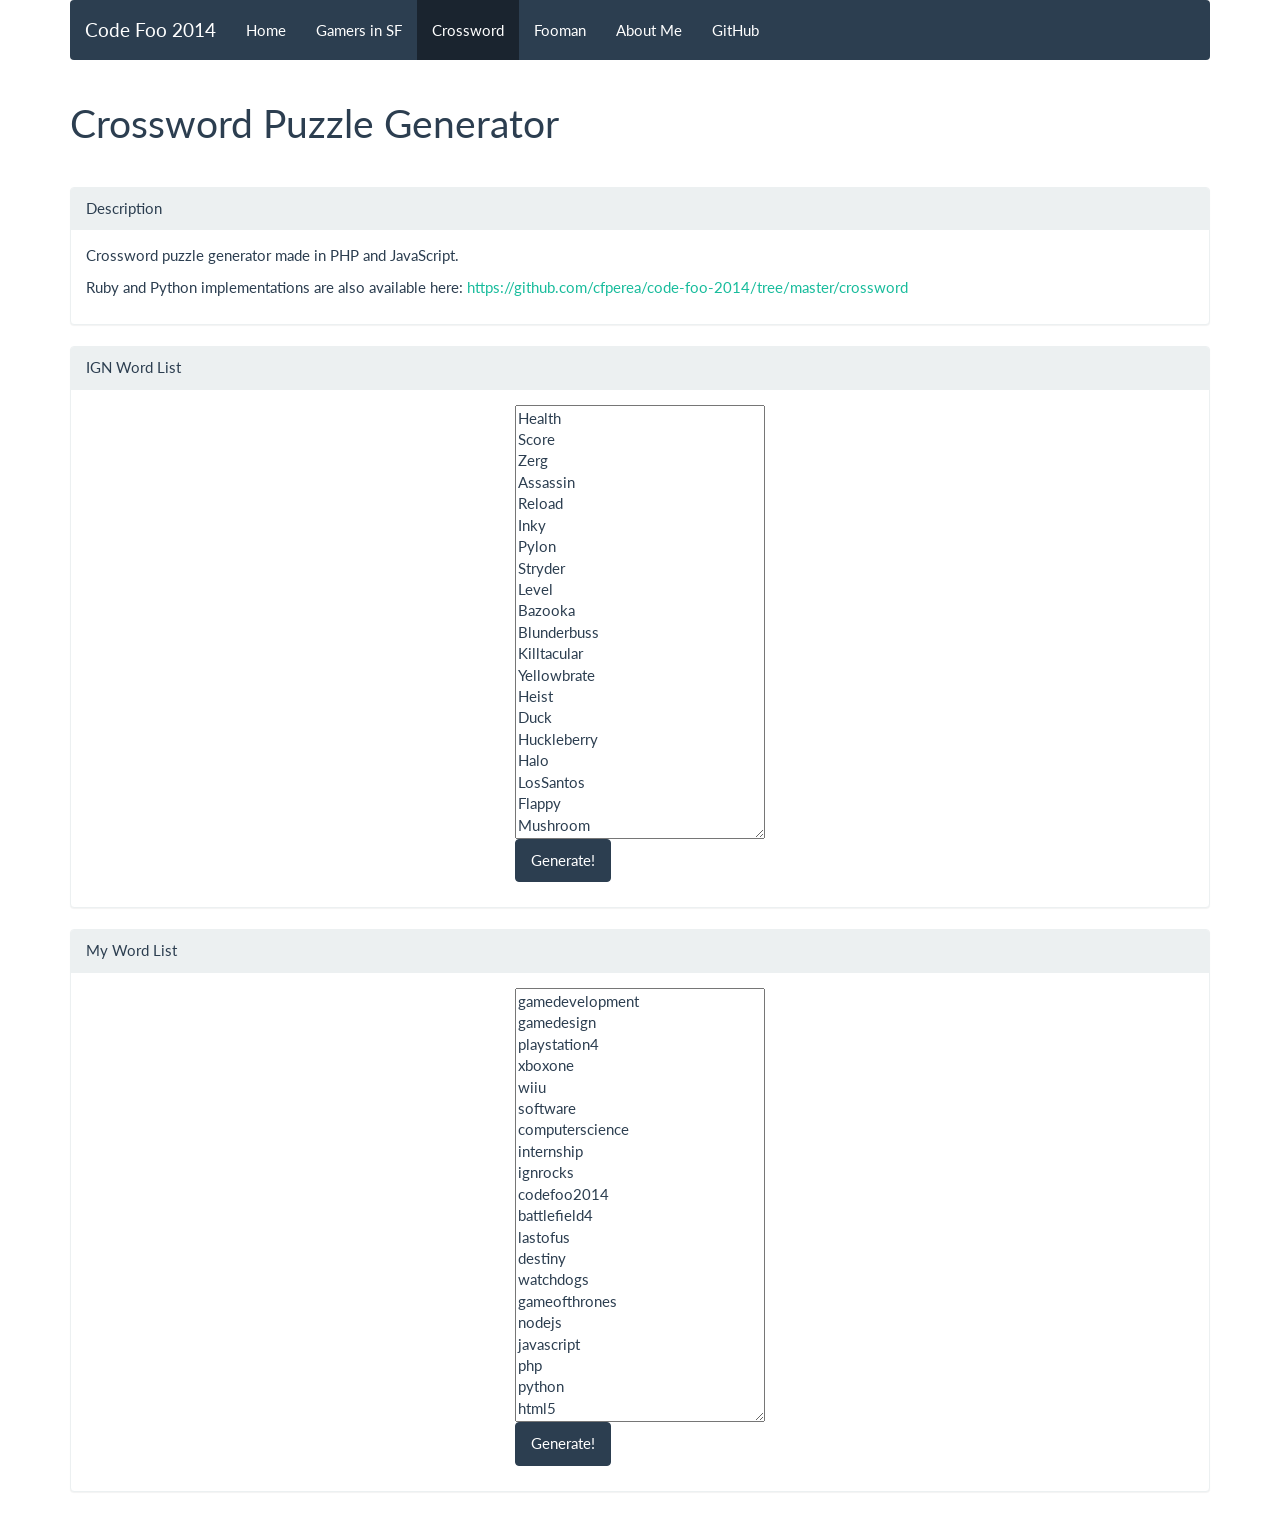
==== commit 04aa727b: "Added the GitHub link to the website" ====
--- a/website/crossword.html
+++ b/website/crossword.html
@@ -60,6 +60,7 @@
               <li class="active"><a href="crossword.html">Crossword</a></li>
               <li><a href="http://cperea.com/fooman" target="_blank">Fooman</a></li>
               <li><a href="http://cperea.com/about" target="_blank">About Me</a></li>
+              <li><a href="https://github.com/cfperea/code-foo-2014" target="_blank">GitHub</a></li>
             </ul>
             
           </div><!-- /.navbar-collapse -->
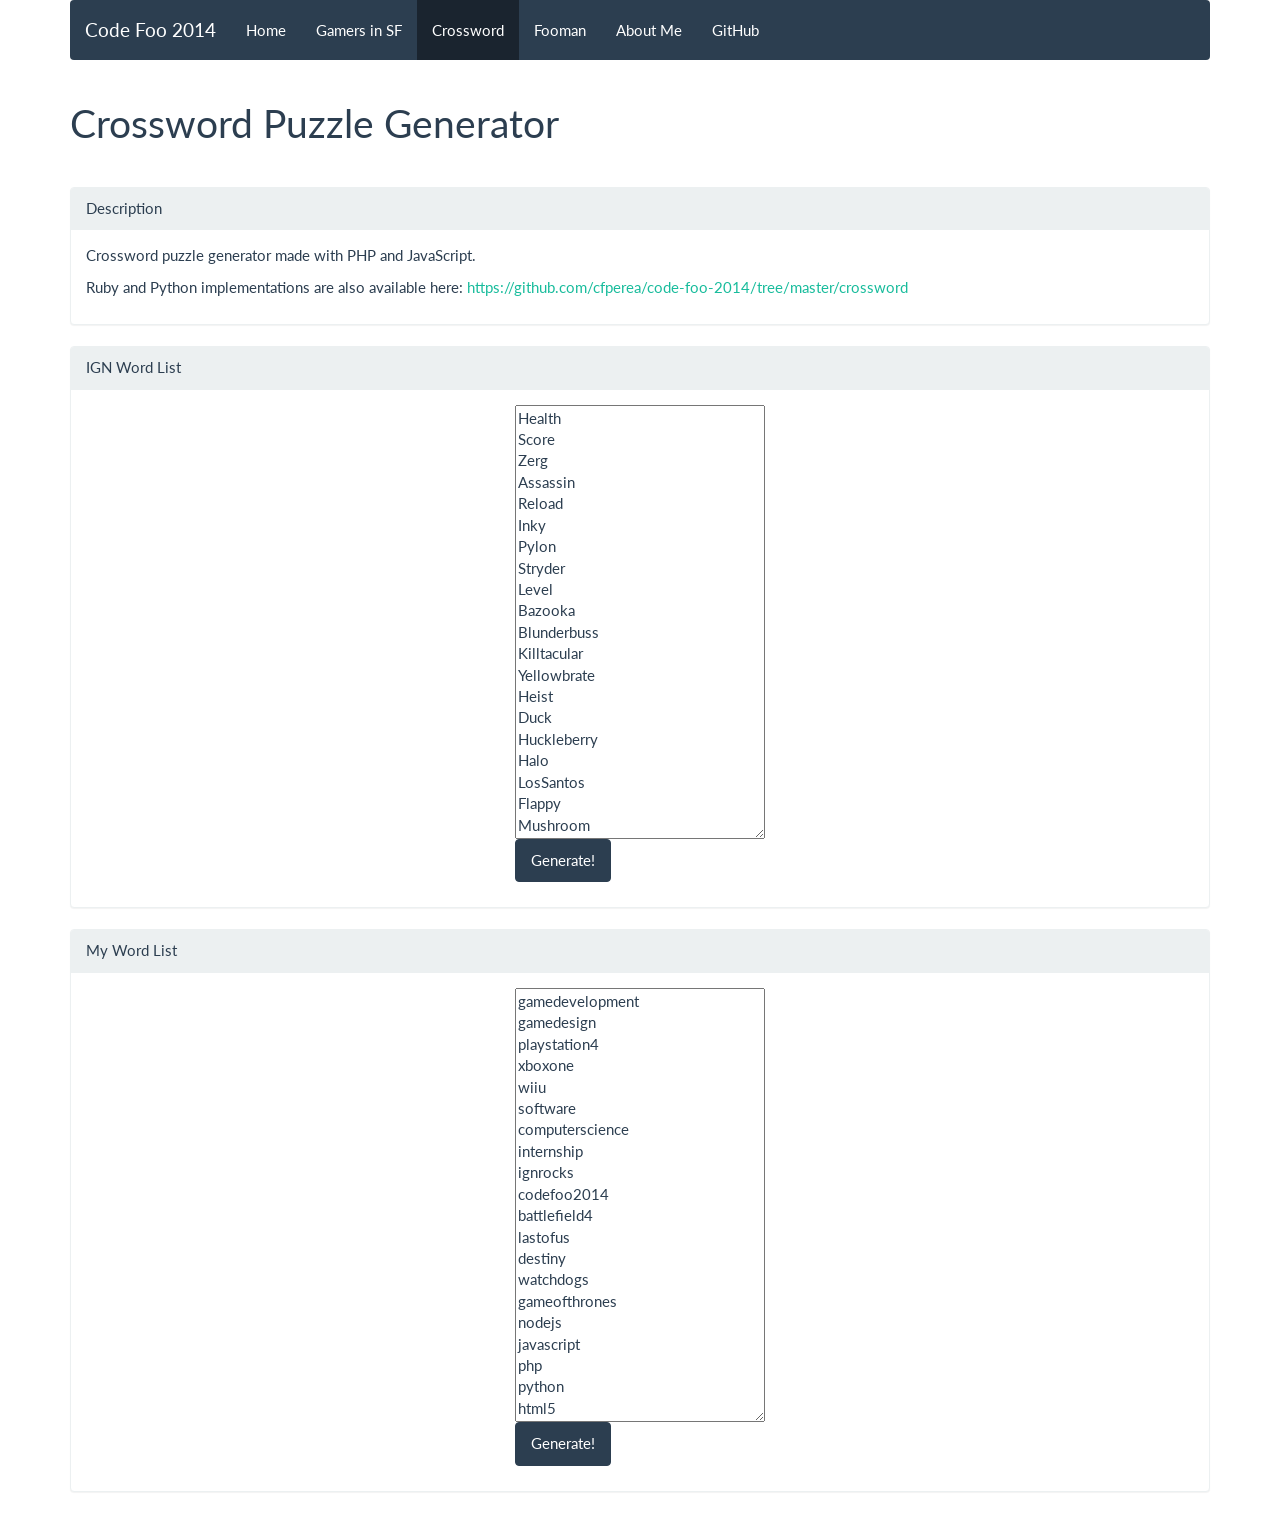
==== commit 0d863a44: "Fixed a type in the crossword.html page." ====
--- a/website/crossword.html
+++ b/website/crossword.html
@@ -74,7 +74,7 @@
       <div class="panel panel-default">
         <div class="panel-heading">Description</div>
         <div class="panel-body">
-        <p>Crossword puzzle generator made in PHP and JavaScript.</p>
+        <p>Crossword puzzle generator made with PHP and JavaScript.</p>
         <p>Ruby and Python implementations are also available here: <a href="https://github.com/cfperea/code-foo-2014/tree/master/crossword">https://github.com/cfperea/code-foo-2014/tree/master/crossword</a></p>
         </div>
       </div>
